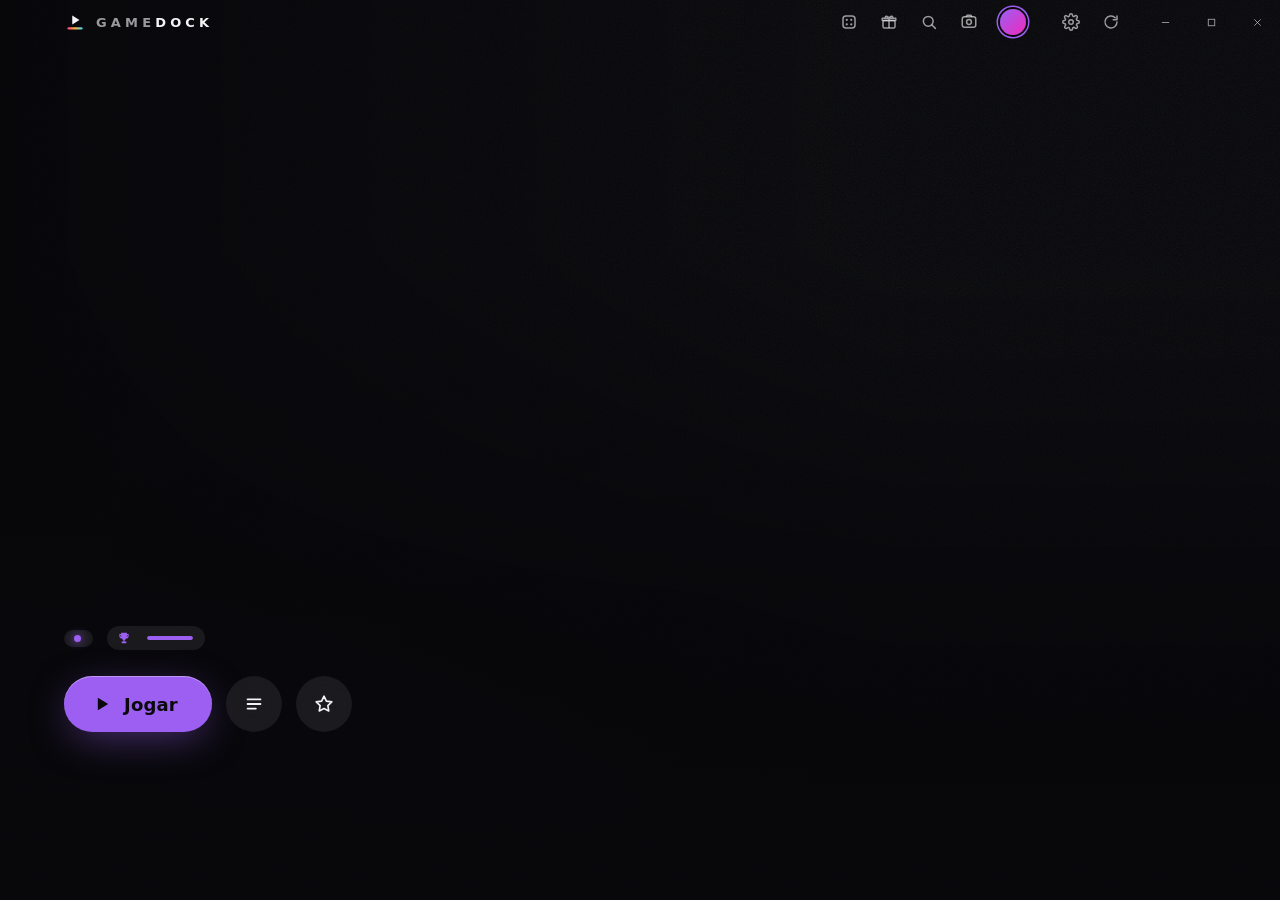
==== gamedock/web/index.html @ 66db7955 "GameDock v0.4.0 Backup de saves (Ludusavi), atualização automática pelo GitHub, registro de erros, P" ====
<!doctype html>
<html lang="pt-BR">
<head>
  <meta charset="utf-8">
  <title>GameDock</title>
  <link rel="stylesheet" href="style.css">
  <link rel="stylesheet" href="features.css">
</head>
<body>
  <!-- fundo: duas camadas de arte para fazer crossfade entre jogos -->
  <div id="bg" aria-hidden="true">
    <img class="hero-layer" id="heroA" alt="">
    <img class="hero-layer" id="heroB" alt="">
    <div class="hero-gen" id="heroGen"></div>
    <div class="shade"></div>
    <div class="grain"></div>
  </div>

  <header class="titlebar">
    <div class="brand pywebview-drag-region">
      <svg class="mark" viewBox="0 0 32 32" aria-hidden="true">
        <defs>
          <linearGradient id="dockGrad" x1="0" x2="1">
            <stop offset="0" stop-color="#ff3d81"/><stop offset=".5" stop-color="#ffb23d"/><stop offset="1" stop-color="#3dd6ff"/>
          </linearGradient>
        </defs>
        <path d="M12 6.5v13l10.5-6.5z" fill="currentColor"/>
        <rect x="5" y="23.5" width="22" height="3.5" rx="1.75" fill="url(#dockGrad)"/>
      </svg>
      <span class="wordmark">GAME<b>DOCK</b></span>
    </div>
    <div class="drag-spacer pywebview-drag-region"></div>
    <span class="pad-battery" id="padBattery" hidden title="Bateria do controle"><i></i><b></b></span>
    <span class="clock" id="clock"></span>
    <button class="tb-btn" id="randomBtn" title="Sortear um jogo (S)">
      <svg viewBox="0 0 24 24"><rect x="4" y="4" width="16" height="16" rx="4" fill="none" stroke="currentColor" stroke-width="2"/><circle cx="9" cy="9" r="1.5" fill="currentColor"/><circle cx="15" cy="15" r="1.5" fill="currentColor"/><circle cx="15" cy="9" r="1.5" fill="currentColor"/><circle cx="9" cy="15" r="1.5" fill="currentColor"/></svg>
    </button>
    <button class="tb-btn" id="freeBtn" title="Jogos grátis da semana">
      <svg viewBox="0 0 24 24"><rect x="4" y="10" width="16" height="10" rx="2" fill="none" stroke="currentColor" stroke-width="2"/><path d="M3 7h18v3H3zM12 7v13M12 7c-1.5-3-5-3.5-5-1.2C7 7 12 7 12 7zm0 0c1.5-3 5-3.5 5-1.2C17 7 12 7 12 7z" fill="none" stroke="currentColor" stroke-width="2" stroke-linejoin="round"/></svg>
      <i class="dot" id="freeDot" hidden></i>
    </button>
    <button class="tb-btn" id="searchBtn" title="Buscar (Ctrl+F)">
      <svg viewBox="0 0 24 24"><circle cx="11" cy="11" r="6.5" fill="none" stroke="currentColor" stroke-width="2"/><path d="M16 16l4.5 4.5" stroke="currentColor" stroke-width="2" stroke-linecap="round"/></svg>
    </button>
    <button class="tb-btn" id="galleryBtn" title="Capturas (G)">
      <svg viewBox="0 0 24 24"><rect x="3" y="5" width="18" height="14" rx="3" fill="none" stroke="currentColor" stroke-width="2"/><circle cx="12" cy="12" r="3.2" fill="none" stroke="currentColor" stroke-width="2"/><path d="M8 5l1.5-2h5L16 5" fill="none" stroke="currentColor" stroke-width="2" stroke-linejoin="round"/></svg>
    </button>
    <button class="profile-btn" id="profileBtn" title="Perfil (P)">
      <span class="avatar small" id="tbAvatar"></span>
      <span class="tb-level" id="tbLevel"></span>
    </button>
    <button class="tb-btn" id="settingsBtn" title="Configurações">
      <svg viewBox="0 0 24 24"><circle cx="12" cy="12" r="3" fill="none" stroke="currentColor" stroke-width="2"/><path d="M19.4 15a1.7 1.7 0 0 0 .3 1.8l.1.1a2 2 0 1 1-2.8 2.8l-.1-.1a1.7 1.7 0 0 0-1.8-.3 1.7 1.7 0 0 0-1 1.5V21a2 2 0 1 1-4 0v-.1a1.7 1.7 0 0 0-1.1-1.5 1.7 1.7 0 0 0-1.8.3l-.1.1a2 2 0 1 1-2.8-2.8l.1-.1a1.7 1.7 0 0 0 .3-1.8 1.7 1.7 0 0 0-1.5-1H3a2 2 0 1 1 0-4h.1a1.7 1.7 0 0 0 1.5-1.1 1.7 1.7 0 0 0-.3-1.8l-.1-.1a2 2 0 1 1 2.8-2.8l.1.1a1.7 1.7 0 0 0 1.8.3H9a1.7 1.7 0 0 0 1-1.5V3a2 2 0 1 1 4 0v.1a1.7 1.7 0 0 0 1 1.5 1.7 1.7 0 0 0 1.8-.3l.1-.1a2 2 0 1 1 2.8 2.8l-.1.1a1.7 1.7 0 0 0-.3 1.8V9a1.7 1.7 0 0 0 1.5 1H21a2 2 0 1 1 0 4h-.1a1.7 1.7 0 0 0-1.5 1z" fill="none" stroke="currentColor" stroke-width="2"/></svg>
    </button>
    <button class="tb-btn" id="scanBtn" title="Procurar jogos (R)">
      <svg viewBox="0 0 24 24"><path d="M20 12a8 8 0 1 1-2.34-5.66M20 4v5h-5" fill="none" stroke="currentColor" stroke-width="2" stroke-linecap="round" stroke-linejoin="round"/></svg>
    </button>
    <div class="win-controls">
      <button id="winMin" title="Minimizar"><svg viewBox="0 0 12 12"><path d="M2 6h8" stroke="currentColor"/></svg></button>
      <button id="winMax" title="Maximizar"><svg viewBox="0 0 12 12"><rect x="2.5" y="2.5" width="7" height="7" fill="none" stroke="currentColor"/></svg></button>
      <button id="winClose" class="close" title="Fechar"><svg viewBox="0 0 12 12"><path d="M2.5 2.5l7 7M9.5 2.5l-7 7" stroke="currentColor"/></svg></button>
    </div>
  </header>

  <main class="stage">
    <section class="hero-info" id="heroInfo">
      <div class="title-wrap">
        <img id="gameLogo" class="game-logo" alt="">
        <h1 id="gameTitle" class="game-title"></h1>
      </div>
      <div class="meta">
        <span class="chip live" id="gameLive">Jogando agora</span>
        <span class="chip" id="gameSource"></span>
        <button class="chip trophy-chip" id="gameTrophies" title="Troféus (T)">
          <svg viewBox="0 0 24 24"><path d="M7 3h10v2h3v3a5 5 0 0 1-4.6 5A5 5 0 0 1 13 15.9V18h3v3H8v-3h3v-2.1A5 5 0 0 1 8.6 13 5 5 0 0 1 4 8V5h3zm-1 4v1a3 3 0 0 0 1.4 2.5A8 8 0 0 1 7 8V7zm11 0v1c0 .9-.1 1.7-.4 2.5A3 3 0 0 0 18 8V7z"/></svg>
          <span id="gameTrophiesText"></span>
          <i class="mini-bar"><b id="gameTrophiesBar"></b></i>
        </button>
        <span class="stats" id="gameStats"></span>
      </div>
      <div class="actions">
        <button class="play-btn" id="playBtn">
          <svg viewBox="0 0 24 24"><path d="M7 4.5v15l12.5-7.5z" fill="currentColor"/></svg>
          <span>Jogar</span>
        </button>
        <button class="round-btn" id="infoBtn" title="Detalhes do jogo (↓)">
          <svg viewBox="0 0 24 24"><path d="M5 7h14M5 12h14M5 17h9" stroke="currentColor" stroke-width="2" stroke-linecap="round"/></svg>
        </button>
        <button class="round-btn" id="favBtn" title="Favoritar (F)">
          <svg viewBox="0 0 24 24"><path d="M12 3.5l2.6 5.4 5.9.8-4.3 4.1 1 5.8L12 16.9l-5.2 2.7 1-5.8-4.3-4.1 5.9-.8z" stroke="currentColor" stroke-width="1.8" stroke-linejoin="round"/></svg>
        </button>
      </div>
    </section>
  </main>

  <section class="shelf-wrap">
    <div class="tabs-row">
      <nav class="tabs" id="tabs"></nav>
      <label class="search" id="search">
        <svg viewBox="0 0 24 24"><circle cx="11" cy="11" r="6.5" fill="none" stroke="currentColor" stroke-width="2"/><path d="M16 16l4.5 4.5" stroke="currentColor" stroke-width="2" stroke-linecap="round"/></svg>
        <input id="searchInput" placeholder="Buscar jogo..." spellcheck="false" autocomplete="off">
        <kbd>Esc</kbd>
      </label>
    </div>
    <div class="shelf" id="shelf"></div>
    <p class="shelf-empty" id="shelfEmpty">Nenhum jogo aqui.</p>
  </section>

  <footer class="hints" id="hints"></footer>

  <div class="empty" id="empty">
    <h2>Nenhum jogo por aqui ainda</h2>
    <p>O GameDock procura jogos da Steam, Epic, GOG, Ubisoft, Riot e outros.</p>
    <button class="play-btn" id="emptyScan"><span>Procurar jogos</span></button>
  </div>

  <div class="launch-overlay" id="launchOverlay">
    <div class="launch-cover" id="launchCover"></div>
    <div class="launch-text">
      <small>Iniciando</small>
      <strong id="launchName"></strong>
      <div class="launch-bar"><i></i></div>
    </div>
  </div>

  <div class="settings" id="settings">
    <form class="settings-panel" id="settingsForm">
      <header>
        <h2>Configurações</h2>
        <button type="button" class="tb-btn" id="settingsClose" title="Fechar (Esc)">
          <svg viewBox="0 0 12 12"><path d="M2.5 2.5l7 7M9.5 2.5l-7 7" stroke="currentColor" stroke-width="1.4"/></svg>
        </button>
      </header>
      <section>
        <h3>Capas em alta resolução</h3>
        <p>O <b>SteamGridDB</b> tem capas, fundos e logos feitos pela comunidade para quase todo jogo,
           inclusive os que não são da Steam. Crie uma conta grátis e cole sua chave de API aqui.</p>
        <label for="sgdbKey">Chave de API do SteamGridDB</label>
        <div class="field-row">
          <input id="sgdbKey" type="password" spellcheck="false" autocomplete="off" placeholder="cole a chave aqui">
          <button type="button" class="ghost-btn" id="sgdbShow">Mostrar</button>
        </div>
        <div class="settings-actions">
          <button type="button" class="link-btn" id="sgdbGetKey">Pegar minha chave grátis ↗</button>
          <button type="submit" class="play-btn small" id="sgdbSave"><span>Salvar</span></button>
        </div>
        <p class="settings-status" id="sgdbStatus"></p>
      </section>
      <section class="settings-sound">
        <h3>Troféus</h3>
        <label class="switch-row">
          <span>Aviso na tela do jogo <small>aparece por cima do jogo, sem tirar o foco</small></span>
          <input type="checkbox" id="trophyPopup"><i class="switch"></i>
        </label>
        <label class="switch-row">
          <span>Capturar a tela ao ganhar troféu <small>a imagem fica guardada no troféu</small></span>
          <input type="checkbox" id="trophyShot"><i class="switch"></i>
        </label>
        <div class="settings-actions" style="margin-top:4px">
          <span class="settings-hint">Mostra um troféu de exemplo no canto da tela.</span>
          <button type="button" class="ghost-btn tall" id="trophyTest">Testar aviso</button>
        </div>
      </section>
      <section class="settings-sound">
        <h3>Aplicativo</h3>
        <label class="switch-row">
          <span>Fechar vai para a bandeja <small>o GameDock continua contando tempo e vigiando troféus</small></span>
          <input type="checkbox" id="closeToTray"><i class="switch"></i>
        </label>
        <label class="switch-row">
          <span>Iniciar com o Windows <small>abre direto na bandeja, sem janela</small></span>
          <input type="checkbox" id="autostart"><i class="switch"></i>
        </label>
      </section>
      <section class="settings-sound">
        <h3>Capturas</h3>
        <label class="volume-row">
          <span style="width:auto;flex:1">Tecla para capturar a tela <small style="display:block;font-size:12px;font-weight:500;color:var(--muted);margin-top:2px">funciona dentro do jogo</small></span>
          <select id="captureKey" class="select"></select>
        </label>
        <p class="settings-status" id="captureStatus"></p>
      </section>
      <section class="settings-sound">
        <h3>Emuladores</h3>
        <p>O GameDock baixa e configura o emulador oficial e abre seus jogos direto, como se fossem de PC.
           Use cópias dos seus próprios discos.</p>
        <label class="switch-row">
          <span>Mostrar FPS dentro do jogo <small>contador de quadros e velocidade do próprio emulador</small></span>
          <input type="checkbox" data-pref="emu_perf_overlay"><i class="switch"></i>
        </label>
        <div id="emuList"></div>
      </section>
      <section class="settings-sound">
        <h3>RetroAchievements</h3>
        <p>Troféus de verdade para jogos de PS1, PS2 e NES (grátis, em <b>retroachievements.org</b>). O emulador mostra o
           aviso na hora; o GameDock guarda os troféus no seu perfil. A senha não é guardada, só a sessão.</p>
        <div id="raBox"></div>
      </section>
      <section class="settings-sound">
        <h3>Modo Jogo</h3>
        <label class="switch-row">
          <span>Ligar o Modo Jogo <small>enquanto você joga: energia em desempenho máximo e o resto do PC quieto</small></span>
          <input type="checkbox" data-pref="game_mode"><i class="switch"></i>
        </label>
        <label class="switch-row">
          <span>Pausar notificações do Windows <small>voltam sozinhas quando o jogo fecha</small></span>
          <input type="checkbox" data-pref="game_mode_quiet"><i class="switch"></i>
        </label>
        <label class="switch-row">
          <span>Reabrir os apps fechados <small>depois que o jogo fecha</small></span>
          <input type="checkbox" data-pref="game_mode_reopen"><i class="switch"></i>
        </label>
        <p style="margin:6px 0 8px">Fechar estes apps ao abrir um jogo <small class="pe-count">(pede para fechar, como o X da janela)</small></p>
        <div class="app-chips" id="gmApps"></div>
        <label class="volume-row" style="margin-top:16px !important"><span style="width:auto;flex:1">Lembrete de pausa <small style="display:block;font-size:12px;font-weight:500;color:var(--muted);margin-top:2px">um aviso discreto por cima do jogo</small></span>
          <select class="select" data-pref="break_reminder" data-num><option value="0">Desligado</option><option value="60">A cada 1 h</option><option value="90">A cada 1 h 30</option><option value="120">A cada 2 h</option><option value="180">A cada 3 h</option></select></label>
      </section>
      <section class="settings-sound">
        <h3>Saves</h3>
        <p>Depois de cada sessão, o GameDock guarda uma cópia do save do jogo em Documentos\GameDock\Saves (quando sabe onde ele fica).</p>
        <label class="switch-row">
          <span>Backup automático ao fechar o jogo <small>um backup igual ao anterior não é repetido</small></span>
          <input type="checkbox" data-pref="save_auto"><i class="switch"></i>
        </label>
        <label class="volume-row"><span style="width:auto;flex:1">Guardar os últimos</span>
          <select class="select" data-pref="save_keep" data-num><option value="5">5 backups</option><option value="10">10 backups</option><option value="20">20 backups</option><option value="50">50 backups</option></select></label>
        <div class="settings-actions" style="margin-top:0"><span></span><button type="button" class="link-btn" id="savesOpen">Abrir pasta de saves ↗</button></div>
      </section>
      <section class="settings-sound">
        <h3>Discord</h3>
        <label class="switch-row">
          <span>Mostrar o que estou jogando <small>"Jogando GameDock · Asura's Wrath" no seu perfil do Discord</small></span>
          <input type="checkbox" data-pref="discord_presence"><i class="switch"></i>
        </label>
        <label for="discordId">Application ID <small class="pe-count">(crie um app chamado "GameDock" em discord.com/developers → New Application e copie o "Application ID")</small></label>
        <div class="field-row"><input id="discordId" data-pref="discord_client_id" spellcheck="false" autocomplete="off" placeholder="ex: 123456789012345678"></div>
        <label for="discordHook" style="margin-top:12px">Webhook para mandar capturas e clipes <small class="pe-count">(canal → Editar canal → Integrações → Webhooks → Copiar URL)</small></label>
        <div class="field-row"><input id="discordHook" type="password" data-pref="discord_webhook" spellcheck="false" autocomplete="off" placeholder="https://discord.com/api/webhooks/..."></div>
        <div class="settings-actions"><button type="button" class="link-btn" id="discordDev">Abrir o portal de desenvolvedor ↗</button><span></span></div>
      </section>
      <section class="settings-sound">
        <h3>Tempo para zerar</h3>
        <p>Vem do <b>IGDB</b> (a base de jogos da Twitch), de graça: crie um app em dev.twitch.tv/console (categoria
           "Application Integration", URL "http://localhost") e cole o Client ID e o Client Secret.</p>
        <div class="options-grid">
          <label>Client ID<input id="igdbId" spellcheck="false" autocomplete="off"></label>
          <label>Client Secret<input id="igdbSecret" type="password" spellcheck="false" autocomplete="off"></label>
        </div>
        <div class="settings-actions">
          <button type="button" class="link-btn" id="igdbPage">Criar o app na Twitch ↗</button>
          <button type="button" class="ghost-btn tall" id="igdbSave">Salvar</button>
        </div>
        <p class="settings-status" id="igdbStatus"></p>
      </section>
      <section class="settings-sound">
        <h3>Aparência</h3>
        <label class="volume-row"><span style="width:auto;flex:1">Tema</span>
          <select class="select" data-pref="theme"><option value="dark">Escuro</option><option value="oled">Preto (OLED)</option><option value="midnight">Meia-noite</option><option value="aurora">Aurora</option></select></label>
        <label class="switch-row">
          <span>Fundo animado <small>a arte do jogo se move devagar, como no PS5</small></span>
          <input type="checkbox" data-pref="animated_bg"><i class="switch"></i>
        </label>
        <label class="switch-row">
          <span>Música na página do jogo <small>a música do menu dos jogos de PS3 (vem no disco), baixinho</small></span>
          <input type="checkbox" data-pref="theme_music"><i class="switch"></i>
        </label>
        <label class="switch-row">
          <span>Som do trailer de fundo <small>o trailer da página do jogo toca com som baixo</small></span>
          <input type="checkbox" data-pref="trailer_music"><i class="switch"></i>
        </label>
        <label class="volume-row"><span>Texto</span>
          <input type="range" data-pref="text_scale" data-num min="90" max="130" step="5"><output id="textScaleOut"></output></label>
        <label class="switch-row">
          <span>Cores para daltônicos <small>bronze, prata, ouro e platina bem diferentes, com a letra do nível</small></span>
          <input type="checkbox" data-pref="colorblind"><i class="switch"></i>
        </label>
        <label class="switch-row">
          <span>Reduzir movimento <small>sem animações de fundo e transições longas</small></span>
          <input type="checkbox" data-pref="reduce_motion"><i class="switch"></i>
        </label>
      </section>
      <section class="settings-sound">
        <h3>Modo Console</h3>
        <label class="switch-row">
          <span>O PC liga direto no GameDock <small>inicia com o Windows em tela cheia, como um PS5 (liga também "Iniciar com o Windows")</small></span>
          <input type="checkbox" data-pref="console_mode"><i class="switch"></i>
        </label>
        <label class="switch-row">
          <span>Sempre abrir em tela cheia <small>F11 alterna</small></span>
          <input type="checkbox" data-pref="start_fullscreen"><i class="switch"></i>
        </label>
      </section>
      <section class="settings-sound">
        <h3>Controle</h3>
        <div class="settings-actions" style="margin-top:0"><span id="padInfo" class="settings-hint">Procurando controle…</span><button type="button" class="ghost-btn" id="padRefresh">Atualizar</button></div>
        <label class="switch-row" style="margin-top:14px !important">
          <span>Luz do DualSense na cor do perfil <small id="lightbarHint">DualSense e DualShock 4, por USB ou Bluetooth</small></span>
          <input type="checkbox" data-pref="lightbar_sync"><i class="switch"></i>
        </label>
      </section>
      <section class="settings-sound">
        <h3>Jogos grátis</h3>
        <label class="switch-row">
          <span>Avisar quando tiver jogo grátis na Epic <small>uma vez por jogo</small></span>
          <input type="checkbox" data-pref="free_games_notify"><i class="switch"></i>
        </label>
      </section>
      <section class="settings-sound">
        <h3>Clipes de vídeo</h3>
        <p>Enquanto um jogo está aberto, o GameDock grava continuamente na placa de vídeo e, quando você aperta a tecla,
           salva os últimos segundos (com o som do PC) em Vídeos\GameDock.</p>
        <div class="settings-actions" id="clipInstallRow" style="margin-top:0">
          <span class="settings-hint" id="clipInstallText">Precisa baixar o componente de gravação (ffmpeg, ~110 MB, uma vez).</span>
          <button type="button" class="ghost-btn tall" id="clipInstall">Baixar</button>
        </div>
        <div id="clipOptions">
          <label class="switch-row">
            <span>Gravar clipes <small id="clipEncoder">usa o codificador da placa de vídeo</small></span>
            <input type="checkbox" id="clipEnabled"><i class="switch"></i>
          </label>
          <label class="switch-row">
            <span>Incluir o som do PC</span>
            <input type="checkbox" id="clipAudio"><i class="switch"></i>
          </label>
          <label class="volume-row"><span style="width:auto;flex:1">Duração do clipe</span>
            <select id="clipSeconds" class="select"><option value="15">15 s</option><option value="30">30 s</option><option value="60">1 min</option><option value="120">2 min</option></select></label>
          <label class="volume-row"><span style="width:auto;flex:1">Quadros por segundo</span>
            <select id="clipFps" class="select"><option value="30">30</option><option value="60">60</option></select></label>
          <label class="volume-row"><span style="width:auto;flex:1">Tecla para salvar o clipe</span>
            <select id="clipKey" class="select"></select></label>
          <div class="settings-actions" style="margin-top:4px">
            <span class="settings-status" id="clipStatus" style="margin:0 !important"></span>
            <button type="button" class="link-btn" id="clipFolder">Abrir pasta de clipes ↗</button>
          </div>
        </div>
      </section>
      <section class="settings-sound">
        <h3>Dados</h3>
        <p>Sem conta online, seu progresso (troféus, tempo, capturas) fica só neste PC. Faça backup de vez em quando.</p>
        <div class="settings-actions" style="margin-top:0">
          <button type="button" class="link-btn" id="backupOpen">Abrir pasta de backups ↗</button>
          <button type="button" class="ghost-btn tall" id="backupNow">Fazer backup agora</button>
        </div>
        <p class="settings-status" id="backupStatus"></p>
        <div id="hiddenGames"></div>
      </section>
      <section class="settings-sound">
        <h3>Sons</h3>
        <label class="switch-row">
          <span>Sons da interface <small>navegar, jogar, favoritar</small></span>
          <input type="checkbox" id="soundEnabled"><i class="switch"></i>
        </label>
        <label class="switch-row">
          <span>Som de abertura <small>a assinatura do GameDock ao abrir</small></span>
          <input type="checkbox" id="soundBoot"><i class="switch"></i>
        </label>
        <label class="volume-row">
          <span>Volume</span>
          <input type="range" id="soundVolume" min="0" max="100" step="5">
          <output id="soundVolumeOut"></output>
        </label>
      </section>
      <section class="settings-sound">
        <h3>Sobre o GameDock</h3>
        <div class="about" id="about"></div>
        <label class="switch-row" style="margin-top:14px !important">
          <span>Atualizar sozinho <small>procura versão nova uma vez por dia e avisa</small></span>
          <input type="checkbox" data-pref="update_auto"><i class="switch"></i>
        </label>
        <div class="settings-actions" style="margin-top:4px">
          <button type="button" class="link-btn" id="logsOpen">Abrir registro de erros ↗</button>
          <button type="button" class="ghost-btn tall" id="updateCheck">Procurar atualização</button>
        </div>
        <p class="settings-status" id="updateStatus"></p>
        <button type="button" class="link-btn" id="obAgain">Ver a apresentação de novo</button>
      </section>
    </form>
  </div>

  <div class="trophies" id="trophies">
    <div class="trophies-panel">
      <header>
        <div class="tp-ring" id="tpRing"><svg viewBox="0 0 36 36"><circle cx="18" cy="18" r="15.5"/><circle class="fill" id="tpRingFill" cx="18" cy="18" r="15.5"/></svg><b id="tpPercent"></b></div>
        <div class="tp-title">
          <small>Troféus</small>
          <h2 id="tpGame"></h2>
          <div class="tp-tiers" id="tpTiers"></div>
        </div>
        <button type="button" class="tb-btn" id="trophiesClose" title="Fechar (Esc)">
          <svg viewBox="0 0 12 12"><path d="M2.5 2.5l7 7M9.5 2.5l-7 7" stroke="currentColor" stroke-width="1.4"/></svg>
        </button>
      </header>
      <div class="tp-list" id="tpList"></div>
    </div>
  </div>

  <!-- página do jogo -->
  <section class="page game-page" id="gamePage">
    <div class="gp-hero" id="gpHero">
      <img class="gp-hero-img" id="gpHeroImg" alt="">
      <video class="gp-hero-video" id="gpVideo" muted playsinline loop></video>
      <div class="gp-hero-shade"></div>
      <div class="page-inner gp-hero-inner">
        <div class="gp-cover" id="gpCover"></div>
        <div class="gp-title">
          <img class="gp-logo" id="gpLogo" alt="">
          <h2 id="gpName"></h2>
          <div class="gp-tags" id="gpTags"></div>
          <div class="gp-actions">
            <button class="play-btn" id="gpPlay"><svg viewBox="0 0 24 24"><path d="M7 4.5v15l12.5-7.5z" fill="currentColor"/></svg><span>Jogar</span></button>
            <button class="round-btn" id="gpFav" title="Favoritar"><svg viewBox="0 0 24 24"><path d="M12 3.5l2.6 5.4 5.9.8-4.3 4.1 1 5.8L12 16.9l-5.2 2.7 1-5.8-4.3-4.1 5.9-.8z" stroke="currentColor" stroke-width="1.8" stroke-linejoin="round"/></svg></button>
            <button class="round-btn" id="gpSound" title="Som do trailer" hidden><svg viewBox="0 0 24 24"><path d="M4 9h4l5-4v14l-5-4H4z" fill="currentColor"/><path id="gpSoundWave" d="M16 9a4 4 0 0 1 0 6M18.5 6.5a7.5 7.5 0 0 1 0 11" fill="none" stroke="currentColor" stroke-width="2" stroke-linecap="round"/></svg></button>
          </div>
          <div class="status-row" id="gpStatus"></div>
        </div>
        <div class="gp-scores" id="gpScores"></div>
        <button class="tb-btn page-close" data-close title="Voltar (Esc)"><svg viewBox="0 0 12 12"><path d="M2.5 2.5l7 7M9.5 2.5l-7 7" stroke="currentColor" stroke-width="1.4"/></svg></button>
      </div>
    </div>

    <div class="page-inner gp-body">
      <section class="gp-media" id="gpMedia"></section>

      <div class="gp-two">
        <section class="block">
          <h3>Sobre o jogo</h3>
          <p class="gp-short" id="gpShort"></p>
          <div class="gp-about" id="gpAbout"></div>
          <button class="link-btn" id="gpMore">Ler mais</button>
        </section>
        <section class="block">
          <h3>Informações</h3>
          <dl class="facts" id="gpFacts"></dl>
          <div class="my-rating">
            <span>Sua nota</span>
            <div class="stars" id="gpStars"></div>
          </div>
        </section>
      </div>

      <section class="block" id="gpNewsBlock" hidden>
        <h3>Novidades</h3>
        <div class="news" id="gpNews"></div>
      </section>

      <section class="block">
        <h3>Seu progresso</h3>
        <div class="stat-tiles flat" id="gpTiles"></div>
        <h4 class="chart-title">Horas por dia <span>· últimos 30 dias</span></h4>
        <div class="chart" id="gpChart"></div>
      </section>

      <div class="gp-two">
        <section class="block">
          <h3>Tempo para zerar</h3>
          <div class="beat" id="gpBeat"></div>
        </section>
        <section class="block">
          <h3>Anotações <small class="saved-note" id="gpNotesSaved"></small></h3>
          <textarea class="notes" id="gpNotes" rows="4" maxlength="5000" placeholder="ex: parei no chefe do capítulo 3, falta pegar a espada"></textarea>
        </section>
      </div>

      <section class="block" id="gpSavesBlock">
        <h3>Saves <button class="link-btn" id="gpSavesFolder">pasta de backups ↗</button></h3>
        <div id="gpSaves"><p class="shots-empty">Procurando o save…</p></div>
      </section>

      <section class="block" id="gpEnhBlock" hidden>
        <h3>Melhorias <small class="saved-note" id="gpEnhEmu"></small></h3>
        <div class="enh" id="gpEnh"></div>
      </section>

      <div class="gp-two">
        <section class="block" id="gpTrophyBlock">
          <h3>Troféus <button class="link-btn" id="gpTrophies">ver todos</button></h3>
          <div class="gp-trophies" id="gpTrophySummary"></div>
        </section>
        <section class="block">
          <h3>Suas capturas <button class="link-btn" id="gpAllShots">ver todas</button></h3>
          <div class="shots small" id="gpShots"></div>
        </section>
      </div>

      <section class="block">
        <h3>Gerenciar</h3>
        <div class="options">
          <div class="options-grid">
            <label>Nome na biblioteca<input id="gpNameInput" spellcheck="false"></label>
            <label id="gpArgsRow">Argumentos de inicialização<input id="gpArgs" spellcheck="false" placeholder="ex: -windowed -dx11"></label>
          </div>
          <label class="switch-row" style="margin:4px 0 0 !important">
            <span>Não é um jogo <small>ex: Wallpaper Engine — para de contar tempo, sessões e XP do perfil</small></span>
            <input type="checkbox" id="gpNotGame"><i class="switch"></i>
          </label>
          <div class="disk-row" id="gpDisk"></div>
          <div class="option-buttons">
            <button class="ghost-btn tall" id="gpSave">Salvar</button>
            <button class="ghost-btn tall" id="gpMove" hidden>Mover para outro disco…</button>
            <button class="ghost-btn tall" id="gpFolder">Abrir pasta do jogo</button>
            <button class="ghost-btn tall" id="gpCoverBtn">Trocar capa</button>
            <button class="ghost-btn tall" id="gpResetCover">Capa automática</button>
            <button class="ghost-btn tall" id="gpStore">Ver na loja ↗</button>
            <button class="ghost-btn tall danger" id="gpHide">Ocultar da biblioteca</button>
          </div>
        </div>
      </section>
    </div>
  </section>

  <!-- perfil -->
  <section class="page profile-page" id="profilePage">
    <div class="pf-banner" id="pfBanner">
      <img id="pfBannerImg" alt="">
      <div class="pf-banner-shade"></div>
      <button class="tb-btn page-close" data-close title="Voltar (Esc)"><svg viewBox="0 0 12 12"><path d="M2.5 2.5l7 7M9.5 2.5l-7 7" stroke="currentColor" stroke-width="1.4"/></svg></button>
    </div>
    <div class="page-inner pf-body">
      <header class="pf-head">
        <div class="avatar huge" id="pfAvatar"></div>
        <div class="pf-id">
          <h2 class="pf-name" id="pfName"></h2>
          <p class="pf-bio" id="pfBio"></p>
          <div class="pf-level"><span class="lvl-badge" id="pfLevel"></span><div class="xp-bar"><b id="pfXpBar"></b></div><span id="pfXp"></span></div>
        </div>
        <button class="ghost-btn tall" id="pfRecap">Retrospectiva</button>
        <button class="ghost-btn tall" id="pfEdit">Editar perfil</button>
      </header>
      <div class="pf-showcase" id="pfShowcase"></div>
      <div class="stat-tiles" id="pfTiles"></div>
      <div class="pf-grid">
        <section class="block"><h3>Mais jogados</h3><div class="bars" id="pfTop"></div></section>
        <section class="block"><h3>Recordes</h3><div class="records" id="pfRecords"></div></section>
      </div>
      <div class="pf-grid">
        <section class="block"><h3>Metas da semana <small class="saved-note" id="pfGoalsEnd"></small></h3><div class="goals" id="pfGoals"></div></section>
        <section class="block"><h3>Sequência</h3><div class="streak" id="pfStreak"></div></section>
      </div>
      <section class="block"><h3>Calendário de jogo <small class="saved-note" id="pfCalTotal"></small></h3><div class="calendar" id="pfCalendar"></div>
        <h4 class="chart-title">Quando você joga <span>· dia da semana × hora</span></h4><div class="hourmap" id="pfHours"></div></section>
      <section class="block"><h3>Troféus do GameDock <small class="saved-note" id="pfMetaCount"></small></h3><div class="meta-grid" id="pfMeta"></div></section>
      <section class="block"><h3>Troféus recentes</h3><div class="recent-trophies" id="pfRecent"></div></section>
    </div>
  </section>

  <!-- jogos grátis da semana (Epic) -->
  <section class="page" id="freePage">
    <div class="page-inner">
      <header class="gl-head">
        <div><small>Epic Games Store</small><h2>Grátis da semana</h2></div>
        <button class="tb-btn page-close" data-close title="Voltar (Esc)"><svg viewBox="0 0 12 12"><path d="M2.5 2.5l7 7M9.5 2.5l-7 7" stroke="currentColor" stroke-width="1.4"/></svg></button>
      </header>
      <div class="free-grid" id="freeNow"></div>
      <h3 class="free-sub" id="freeNextTitle">Em breve</h3>
      <div class="free-grid next" id="freeNext"></div>
    </div>
  </section>

  <!-- sorteio -->
  <div class="random-overlay" id="randomOverlay">
    <small>O GameDock escolheu</small>
    <div class="random-reel" id="randomReel"></div>
    <strong id="randomName"></strong>
    <div class="random-actions">
      <button class="play-btn small" id="randomPlay"><span>Jogar</span></button>
      <button class="ghost-btn tall" id="randomAgain">Sortear de novo</button>
      <button class="ghost-btn tall" id="randomClose">Fechar</button>
    </div>
  </div>

  <!-- primeira abertura -->
  <div class="onboarding" id="onboarding">
    <div class="ob-card">
      <div class="ob-steps" id="obDots"></div>
      <div class="ob-body" id="obBody"></div>
      <div class="ob-actions">
        <button class="link-btn" id="obSkip">Pular</button>
        <button class="play-btn small" id="obNext"><span>Continuar</span></button>
      </div>
    </div>
  </div>

  <!-- teclado na tela (controle) -->
  <div class="osk" id="osk">
    <div class="osk-card">
      <input id="oskInput" spellcheck="false" autocomplete="off">
      <div class="osk-keys" id="oskKeys"></div>
    </div>
  </div>

  <canvas class="confetti" id="confetti"></canvas>
  <div class="aurora" id="aurora" aria-hidden="true"></div>

  <!-- retrospectiva -->
  <section class="page" id="recapPage">
    <div class="page-inner">
      <header class="gl-head">
        <div><small>Retrospectiva</small><h2 id="rcLabel"></h2></div>
        <nav class="tabs" id="rcPeriods">
          <button class="tab" data-period="week">Semana</button><button class="tab" data-period="month">Mês</button>
        </nav>
        <div class="rc-nav">
          <button class="tb-btn" id="rcPrev" title="Anterior (←)">‹</button>
          <button class="tb-btn" id="rcNext" title="Próximo (→)">›</button>
        </div>
        <button class="tb-btn page-close" data-close title="Voltar (Esc)"><svg viewBox="0 0 12 12"><path d="M2.5 2.5l7 7M9.5 2.5l-7 7" stroke="currentColor" stroke-width="1.4"/></svg></button>
      </header>
      <div class="rc-hero" id="rcHero">
        <img id="rcHeroImg" alt="">
        <div class="rc-hero-text">
          <small>Tempo jogado</small>
          <b id="rcTotal"></b>
          <span id="rcCompare"></span>
        </div>
        <div class="rc-top" id="rcTop"></div>
      </div>
      <div class="stat-tiles" id="rcTiles"></div>
      <section class="block"><h3>Por dia</h3><div class="chart" id="rcChart"></div></section>
      <div class="gp-two">
        <section class="block"><h3>Troféus do período</h3><div class="recent-trophies" id="rcTrophies"></div></section>
        <section class="block"><h3>Capturas</h3><div class="shots small" id="rcShots"></div></section>
      </div>
      <div class="rc-actions">
        <button class="play-btn small" id="rcSave"><span>Salvar como imagem</span></button>
        <button class="link-btn" id="rcOpenFolder">Abrir pasta de imagens ↗</button>
      </div>
    </div>
  </section>

  <!-- editor do perfil -->
  <div class="settings" id="profileEdit">
    <div class="settings-panel pe-panel">
      <header>
        <h2>Editar perfil</h2>
        <button type="button" class="tb-btn" id="peClose" title="Fechar (Esc)"><svg viewBox="0 0 12 12"><path d="M2.5 2.5l7 7M9.5 2.5l-7 7" stroke="currentColor" stroke-width="1.4"/></svg></button>
      </header>
      <section>
        <h3>Foto de perfil</h3>
        <div class="pe-row">
          <div class="avatar big" id="peAvatar"></div>
          <div class="pe-buttons">
            <button type="button" class="ghost-btn tall" id="peAvatarUpload">Enviar foto…</button>
            <button type="button" class="ghost-btn tall" id="peAvatarGame">Capa de um jogo</button>
            <button type="button" class="ghost-btn tall" id="peAvatarInitial">Usar inicial</button>
          </div>
        </div>
        <div class="pe-grid" id="peAvatarGrid" hidden></div>
      </section>
      <section class="settings-sound">
        <h3>Banner</h3>
        <div class="pe-banner" id="peBanner"><img id="peBannerImg" alt=""></div>
        <div class="pe-buttons" style="margin-top:12px">
          <button type="button" class="ghost-btn tall" id="peBannerUpload">Enviar imagem…</button>
          <button type="button" class="ghost-btn tall" id="peBannerGame">Arte de um jogo</button>
          <button type="button" class="ghost-btn tall" id="peBannerDefault">Padrão</button>
        </div>
        <div class="pe-grid wide" id="peBannerGrid" hidden></div>
        <label class="volume-row" style="margin-top:14px !important">
          <span style="width:auto">Posição do recorte</span>
          <input type="range" id="peBannerPos" min="0" max="100" step="1">
        </label>
      </section>
      <section class="settings-sound">
        <h3>Sobre você</h3>
        <div class="options">
          <label>Nome<input id="peName" maxlength="32" spellcheck="false"></label>
          <label>Bio <small class="pe-count" id="peBioCount"></small><textarea id="peBio" maxlength="120" rows="2" placeholder="ex: caçador de platinas, fã de survival"></textarea></label>
        </div>
      </section>
      <section class="settings-sound">
        <h3>Cor do perfil</h3>
        <div class="swatches" id="peColors"></div>
      </section>
      <section class="settings-sound">
        <h3>Vitrine</h3>
        <div class="options">
          <label>Jogo favorito<select class="select" id="peShowGame"></select></label>
        </div>
        <p style="margin:14px 0 8px">Troféus em destaque <small class="pe-count" id="peTrophyCount"></small></p>
        <div class="pe-trophies" id="peTrophies"></div>
      </section>
    </div>
  </div>

  <!-- galeria de capturas -->
  <section class="page" id="galleryPage">
    <div class="page-inner">
      <header class="gl-head">
        <div><small>Galeria</small><h2>Capturas</h2></div>
        <span class="settings-hint" id="glHint"></span>
        <button class="tb-btn page-close" data-close title="Voltar (Esc)"><svg viewBox="0 0 12 12"><path d="M2.5 2.5l7 7M9.5 2.5l-7 7" stroke="currentColor" stroke-width="1.4"/></svg></button>
      </header>
      <nav class="tabs" id="glFilters"></nav>
      <div class="shots big" id="glGrid"></div>
    </div>
  </section>

  <div class="lightbox" id="lightbox">
    <button class="lb-nav prev" id="lbPrev" title="Anterior (←)">‹</button>
    <figure><div class="lb-stage" id="lbStage"><img id="lightboxImg" alt=""><video id="lightboxVideo" controls hidden></video><div class="crop-box" id="cropBox" hidden><i data-h="nw"></i><i data-h="ne"></i><i data-h="sw"></i><i data-h="se"></i></div></div><figcaption id="lightboxCaption"></figcaption></figure>
    <button class="lb-nav next" id="lbNext" title="Próxima (→)">›</button>
    <div class="lb-trim" id="lbTrim" hidden>
      <div class="trim-track" id="trimTrack"><i class="trim-sel" id="trimSel"></i><b class="trim-h" id="trimStart"></b><b class="trim-h" id="trimEnd"></b></div>
      <span id="trimLabel"></span>
    </div>
    <div class="lb-tools" id="lbTools">
      <button class="ghost-btn tall" data-tool="copy">Copiar</button>
      <button class="ghost-btn tall" data-tool="crop">Recortar</button>
      <button class="ghost-btn tall" data-tool="trim">Cortar clipe</button>
      <button class="ghost-btn tall" data-tool="vertical">Vertical 9:16</button>
      <button class="ghost-btn tall" data-tool="discord">Mandar no Discord</button>
      <button class="play-btn small" data-tool="apply" hidden><span>Salvar</span></button>
      <button class="ghost-btn tall" data-tool="cancel" hidden>Cancelar</button>
      <button class="ghost-btn tall lb-delete" id="lbDelete">Apagar</button>
    </div>
  </div>

  <div class="toast" id="toast"></div>

  <!-- bordas invisíveis para redimensionar a janela (sem a moldura do Windows) -->
  <div class="resize-edges" aria-hidden="true">
    <i data-edge="top"></i><i data-edge="bottom"></i><i data-edge="left"></i><i data-edge="right"></i>
    <i data-edge="top-left"></i><i data-edge="top-right"></i><i data-edge="bottom-left"></i><i data-edge="bottom-right"></i>
  </div>

  <script src="vendor/hls.min.js"></script>
  <script src="sound.js"></script>
  <script src="app.js"></script>
  <script src="pages.js"></script>
  <script src="recap.js"></script>
  <script src="emulators.js"></script>
  <script src="features.js"></script>
  <script src="padnav.js"></script>
</body>
</html>
---- gamedock/web/style.css ----
/* ============================================================
   GameDock — identidade visual
   Base quase preta + UMA cor de destaque que vem da capa do jogo
   selecionado (--ah/--as/--al). Tudo que "brilha" usa essa cor.
   ============================================================ */

@property --ah { syntax: '<number>';     inherits: true; initial-value: 265; }
@property --as { syntax: '<percentage>'; inherits: true; initial-value: 85%; }
@property --al { syntax: '<percentage>'; inherits: true; initial-value: 66%; }

:root {
  --accent: hsl(var(--ah) var(--as) var(--al));
  --accent-glow: hsl(var(--ah) var(--as) var(--al) / .5);
  --accent-deep: hsl(var(--ah) calc(var(--as) * .8) 22%);
  --base: #07070a;
  --text: #f4f4f6;
  --muted: rgb(244 244 246 / .62);
  --glass: rgb(255 255 255 / .08);
  --glass-strong: rgb(255 255 255 / .14);
  --edge: 64px;                                   /* margem esquerda do conteúdo */
  --tile-w: clamp(118px, 10.2vw, 168px);
  --tile-h: calc(var(--tile-w) * 1.5);            /* capas 2:3 */
  --ease: cubic-bezier(.2, .8, .2, 1);
  --font: "Segoe UI Variable Display", "Segoe UI Variable Text", "Segoe UI", system-ui, sans-serif;
  transition: --ah .9s ease, --as .9s ease, --al .9s ease;
}

* { box-sizing: border-box; margin: 0; }
[hidden] { display: none !important; }  /* senão um display: grid/flex de classe ganha do atributo hidden */
html, body { height: 100%; overflow: hidden; }
body {
  background: var(--base);
  color: var(--text);
  font-family: var(--font);
  display: grid;
  grid-template-rows: 44px 1fr auto 48px;
  user-select: none;
  -webkit-font-smoothing: antialiased;
}
button { font: inherit; color: inherit; background: none; border: 0; cursor: pointer; }
svg { display: block; }

/* ---------------------------------------------------------------- fundo */

#bg { position: fixed; inset: 0; z-index: -1; overflow: hidden; }
.hero-layer {
  position: absolute; inset: 0; width: 100%; height: 100%;
  object-fit: cover; object-position: center top;
  opacity: 0; transition: opacity 1s ease;
  animation: drift 40s ease-in-out infinite alternate;
}
.hero-layer.show { opacity: 1; }
@keyframes drift { from { transform: scale(1.04); } to { transform: scale(1.12) translateX(-1.5%); } }

.hero-gen {           /* fundo para jogos sem arte: manchas na cor do jogo */
  position: absolute; inset: 0; opacity: 0; transition: opacity 1s ease;
  background:
    radial-gradient(60% 70% at 78% 30%, hsl(var(--ah) 70% 45% / .55), transparent 70%),
    radial-gradient(50% 60% at 30% 10%, hsl(calc(var(--ah) + 40) 70% 40% / .35), transparent 70%);
}
.hero-gen.show { opacity: 1; }

.shade {
  position: absolute; inset: 0;
  background:
    linear-gradient(to top, var(--base) 6%, rgb(7 7 10 / .82) 34%, rgb(7 7 10 / 0) 72%),
    linear-gradient(to right, rgb(7 7 10 / .92) 0%, rgb(7 7 10 / .4) 42%, transparent 70%),
    radial-gradient(90% 60% at 0% 100%, hsl(var(--ah) var(--as) 45% / .28), transparent 65%);
}
.grain {
  position: absolute; inset: 0; opacity: .07; mix-blend-mode: overlay; pointer-events: none;
  background-image: url("data:image/svg+xml;utf8,<svg xmlns='http://www.w3.org/2000/svg' width='160' height='160'><filter id='n'><feTurbulence type='fractalNoise' baseFrequency='.9' numOctaves='2' stitchTiles='stitch'/></filter><rect width='100%' height='100%' filter='url(%23n)'/></svg>");
}

/* ---------------------------------------------------------------- barra de título */

.titlebar { display: flex; align-items: center; gap: 6px; padding-left: calc(var(--edge) - 8px); }
.brand { display: flex; align-items: center; gap: 10px; padding: 0 8px; height: 100%; }
.brand * { pointer-events: none; }  /* clique cai no próprio .brand (região de arrastar) */
.mark { width: 22px; height: 22px; color: var(--text); }
.wordmark { font-size: 13px; letter-spacing: .32em; font-weight: 600; color: var(--muted); }
.wordmark b { color: var(--text); font-weight: 800; }
.drag-spacer { flex: 1; height: 100%; }
.clock { font-size: 14px; font-weight: 600; color: var(--muted); font-variant-numeric: tabular-nums; margin-right: 10px; }

.tb-btn { width: 34px; height: 34px; border-radius: 50%; display: grid; place-items: center; color: var(--muted); transition: background .2s, color .2s; }
.tb-btn svg { width: 18px; height: 18px; }
.tb-btn:hover { background: var(--glass); color: var(--text); }
.tb-btn.spin svg { animation: spin .9s linear infinite; }
@keyframes spin { to { transform: rotate(360deg); } }

.win-controls { display: flex; height: 100%; margin-left: 8px; }
.win-controls button { width: 46px; height: 100%; display: grid; place-items: center; color: var(--muted); transition: background .15s; }
.win-controls svg { width: 11px; height: 11px; }
.win-controls button:hover { background: var(--glass); color: var(--text); }
.win-controls .close:hover { background: #e81123; color: #fff; }

/* ---------------------------------------------------------------- jogo em destaque */

.stage { display: flex; align-items: flex-end; padding: 0 var(--edge) 28px; min-height: 0; }
.hero-info { max-width: 620px; }
.hero-info.enter > * { animation: rise .55s var(--ease) both; }
.hero-info.enter > :nth-child(2) { animation-delay: .06s; }
.hero-info.enter > :nth-child(3) { animation-delay: .12s; }
@keyframes rise { from { opacity: 0; transform: translateY(14px); } }

.title-wrap { min-height: 120px; display: flex; align-items: flex-end; margin-bottom: 18px; }
.game-logo { max-height: 150px; max-width: min(520px, 46vw); object-fit: contain; object-position: left bottom;
             min-width: min(340px, 30vw);  /* logos pequenos (ex: SVG de 152px) crescem até um tamanho legível */
             filter: drop-shadow(0 6px 24px rgb(0 0 0 / .55)); display: none; }
.game-logo.show { display: block; }
.game-title { font-size: clamp(40px, 5.4vw, 76px); line-height: .95; font-weight: 800; letter-spacing: -.02em;
              text-wrap: balance; text-shadow: 0 4px 30px rgb(0 0 0 / .5); }
.game-title.hidden { display: none; }

.meta { display: flex; align-items: center; gap: 14px; margin-bottom: 26px; font-size: 15px; color: var(--muted); }
.chip { display: inline-flex; align-items: center; gap: 8px; padding: 5px 12px 5px 10px; border-radius: 99px;
        background: var(--glass); backdrop-filter: blur(12px); color: var(--text); font-size: 13px; font-weight: 600; letter-spacing: .02em; }
.chip::before { content: ""; width: 7px; height: 7px; border-radius: 50%; background: var(--accent); box-shadow: 0 0 10px var(--accent); }

.actions { display: flex; align-items: center; gap: 14px; }
.play-btn {
  display: inline-flex; align-items: center; gap: 12px; height: 56px; padding: 0 34px 0 28px; border-radius: 99px;
  background: var(--accent); color: #0a0a0d; font-size: 18px; font-weight: 750; letter-spacing: .01em;
  box-shadow: 0 10px 40px -8px var(--accent-glow), inset 0 1px 0 rgb(255 255 255 / .35);
  transition: transform .2s var(--ease), box-shadow .2s;
}
.play-btn svg { width: 20px; height: 20px; }
.play-btn:hover { transform: translateY(-2px) scale(1.03); box-shadow: 0 16px 50px -8px var(--accent-glow), inset 0 1px 0 rgb(255 255 255 / .35); }
.play-btn:active { transform: scale(.97); }

.round-btn { width: 56px; height: 56px; border-radius: 50%; display: grid; place-items: center;
             background: var(--glass); backdrop-filter: blur(12px); transition: background .2s, transform .2s var(--ease); }
.round-btn svg { width: 22px; height: 22px; fill: none; }
.round-btn:hover { background: var(--glass-strong); transform: scale(1.06); }
.round-btn.on svg { fill: var(--accent); stroke: var(--accent); }

/* ---------------------------------------------------------------- prateleira de capas */

.shelf-wrap { min-width: 0; }
.shelf {
  display: flex; gap: 18px; overflow-x: auto; scroll-behavior: smooth; scrollbar-width: none;
  padding: 22px var(--edge) 40px;
}
.shelf::-webkit-scrollbar { display: none; }

.tile {
  position: relative; flex: 0 0 var(--tile-w); height: var(--tile-h); border-radius: 12px;
  transition: transform .35s var(--ease), box-shadow .35s var(--ease), filter .35s;
  filter: brightness(.62) saturate(.8);
  animation: tile-in .6s var(--ease) both; animation-delay: calc(var(--i) * 35ms);
}
@keyframes tile-in { from { opacity: 0; transform: translateY(30px); } }
.tile:hover { filter: brightness(.85) saturate(.95); }
.tile.selected {
  filter: none; transform: translateY(-10px) scale(1.07); z-index: 2;
  box-shadow: 0 0 0 3px var(--base), 0 0 0 6px var(--accent), 0 24px 60px -12px var(--accent-glow);
}
.tile-art { position: absolute; inset: 0; border-radius: inherit; overflow: hidden; background: #15151b; }
.tile-art img.cover { width: 100%; height: 100%; object-fit: cover; }
.tile-name {
  position: absolute; left: 2px; top: calc(100% + 14px); width: max-content; max-width: 260px;
  font-size: 14px; font-weight: 650; opacity: 0; transform: translateY(-4px); transition: .25s var(--ease); white-space: nowrap;
}
.tile.selected .tile-name { opacity: 1; transform: none; }
.tile-fav { position: absolute; top: 8px; right: 8px; width: 22px; height: 22px; border-radius: 50%; display: none;
            place-items: center; background: rgb(0 0 0 / .55); backdrop-filter: blur(6px); }
.tile-fav svg { width: 12px; height: 12px; fill: var(--accent); }
.tile.fav .tile-fav { display: grid; }

/* capa composta: arte horizontal recortada + logo oficial na base */
.composed-cover { position: absolute; inset: 0; }
.composed-cover img.cover { width: 100%; height: 100%; object-fit: cover; }
.composed-cover::after { content: ""; position: absolute; inset: 0;
  background: linear-gradient(to top, rgb(0 0 0 / .78) 0%, rgb(0 0 0 / .25) 38%, transparent 60%); }
.cover-logo { position: absolute; z-index: 1; left: 10%; right: 10%; bottom: 9%; width: 80%; max-height: 26%;
              object-fit: contain; object-position: center bottom; filter: drop-shadow(0 3px 10px rgb(0 0 0 / .6)); }

/* capa gerada para jogos sem arte */
.gen-cover {
  position: absolute; inset: 0; padding: 14px; display: flex; flex-direction: column; justify-content: space-between;
  container-type: inline-size;
  background:
    radial-gradient(120% 80% at 100% 0%, hsl(var(--h) 75% 55% / .55), transparent 60%),
    linear-gradient(165deg, hsl(var(--h) 55% 28%), hsl(calc(var(--h) + 35) 60% 10%));
}
.gen-cover small { font-size: 10px; letter-spacing: .25em; text-transform: uppercase; color: rgb(255 255 255 / .6); font-weight: 700; }
/* letra maiúscula em negrito ≈ 0,7em de largura → a maior palavra cabe em ~85% da capa */
.gen-cover strong { font-size: min(15cqi, calc(118cqi / var(--longest, 6))); line-height: 1; font-weight: 850;
                    text-transform: uppercase; letter-spacing: -.01em; }
.gen-cover img.icon { width: 44%; align-self: center; filter: drop-shadow(0 8px 18px rgb(0 0 0 / .5)); image-rendering: auto; }

/* ---------------------------------------------------------------- dicas de controle */

.hints { display: flex; align-items: center; justify-content: flex-end; gap: 22px; padding: 0 var(--edge); font-size: 13px; color: var(--muted); }
.hints span { display: inline-flex; align-items: center; gap: 7px; }
kbd {
  min-width: 24px; height: 22px; padding: 0 6px; border-radius: 6px; display: inline-grid; place-items: center;
  font: 600 11px var(--font); color: var(--text); background: var(--glass-strong);
  box-shadow: inset 0 -2px 0 rgb(0 0 0 / .35);
}
kbd.pad { border-radius: 50%; width: 22px; min-width: 0; padding: 0; }
kbd.a { background: #2a9d4b; } kbd.y { background: #c79a1c; } kbd.b { background: #c23b3b; } kbd.x { background: #2f6fd1; }

/* ---------------------------------------------------------------- estados e overlays */

.empty { position: fixed; inset: 44px 0 0; display: none; flex-direction: column; align-items: center; justify-content: center; gap: 14px; text-align: center; }
.empty.show { display: flex; }
.empty h2 { font-size: 34px; font-weight: 800; }
.empty p { color: var(--muted); margin-bottom: 14px; }

.launch-overlay {
  position: fixed; inset: 0; z-index: 10; display: flex; align-items: center; justify-content: center; gap: 40px;
  background: rgb(7 7 10 / .72); backdrop-filter: blur(24px) saturate(1.2);
  opacity: 0; pointer-events: none; transition: opacity .35s ease;
}
.launch-overlay.show { opacity: 1; pointer-events: auto; }
.launch-cover { position: relative; width: 200px; height: 300px; border-radius: 14px; overflow: hidden;
                box-shadow: 0 0 0 4px var(--accent), 0 30px 90px -10px var(--accent-glow);
                transform: scale(.9); transition: transform .6s var(--ease); }
.launch-overlay.show .launch-cover { transform: none; }
.launch-cover img { width: 100%; height: 100%; object-fit: cover; }
.launch-text small { display: block; font-size: 13px; letter-spacing: .3em; text-transform: uppercase; color: var(--muted); margin-bottom: 8px; }
.launch-text strong { display: block; font-size: 44px; font-weight: 850; letter-spacing: -.02em; max-width: 520px; line-height: 1; }
.launch-bar { margin-top: 26px; width: 260px; height: 3px; border-radius: 3px; background: var(--glass-strong); overflow: hidden; }
.launch-bar i { display: block; height: 100%; width: 40%; background: var(--accent); box-shadow: 0 0 12px var(--accent); border-radius: inherit; }
.launch-overlay.show .launch-bar i { animation: load 1.1s ease-in-out infinite; }
@keyframes load { from { transform: translateX(-100%); } to { transform: translateX(260%); } }

/* painel de configurações */
.settings {
  position: fixed; inset: 0; z-index: 15; display: grid; place-items: center;
  background: rgb(7 7 10 / .6); backdrop-filter: blur(18px);
  opacity: 0; pointer-events: none; transition: opacity .25s ease;
}
.settings.show { opacity: 1; pointer-events: auto; }
.settings-panel {
  width: min(560px, calc(100vw - 32px)); padding: 26px 28px 22px; border-radius: 20px;
  background: rgb(20 20 26 / .92);
  box-shadow: 0 30px 90px rgb(0 0 0 / .6), inset 0 0 0 1px rgb(255 255 255 / .07), 0 0 0 1px hsl(var(--ah) var(--as) var(--al) / .18);
  transform: translateY(14px) scale(.98); transition: transform .35s var(--ease);
}
.settings.show .settings-panel { transform: none; }
.settings-panel header { display: flex; align-items: center; justify-content: space-between; margin-bottom: 18px; }
.settings-panel h2 { font-size: 22px; font-weight: 800; letter-spacing: -.01em; }
.settings-panel h3 { font-size: 12px; letter-spacing: .22em; text-transform: uppercase; color: var(--accent); margin-bottom: 8px; }
.settings-panel p { font-size: 14px; line-height: 1.55; color: var(--muted); margin-bottom: 16px; }
.settings-panel p b { color: var(--text); }
.settings-panel label { display: block; font-size: 13px; font-weight: 600; margin-bottom: 8px; }
.field-row { display: flex; gap: 8px; }
.field-row input {
  flex: 1; min-width: 0; height: 44px; padding: 0 14px; border-radius: 12px; border: 0; outline: none;
  font: 500 14px ui-monospace, "Cascadia Code", Consolas, monospace; color: var(--text);
  background: rgb(255 255 255 / .06); box-shadow: inset 0 0 0 1px rgb(255 255 255 / .1); user-select: text;
  transition: box-shadow .2s;
}
.field-row input:focus { box-shadow: inset 0 0 0 2px var(--accent); }
.field-row input::-ms-reveal { display: none; }  /* o botão "Mostrar" já faz isso */
.ghost-btn { padding: 0 14px; border-radius: 12px; font-size: 13px; font-weight: 600; background: var(--glass); }
.ghost-btn:hover { background: var(--glass-strong); }
.settings-actions { display: flex; align-items: center; justify-content: space-between; margin-top: 18px; }
.link-btn { font-size: 13px; font-weight: 600; color: var(--accent); padding: 0; }
.link-btn:hover { text-decoration: underline; }
.play-btn.small { height: 42px; padding: 0 26px; font-size: 15px; }
.play-btn[disabled] { opacity: .6; pointer-events: none; }
.settings-status { min-height: 1.4em; margin: 12px 0 0 !important; font-size: 13px !important; }
.settings-status.ok { color: #6ee7a0 !important; }
.settings-status.error { color: #ff8a8a !important; }

.settings-sound { margin-top: 22px; padding-top: 20px; box-shadow: inset 0 1px 0 rgb(255 255 255 / .07); }
.switch-row, .volume-row { display: flex !important; align-items: center; gap: 14px; margin: 0 0 14px !important; cursor: pointer; }
.switch-row span, .volume-row span { flex: 1; font-size: 14px; font-weight: 600; }
.switch-row small { display: block; font-size: 12px; font-weight: 500; color: var(--muted); margin-top: 2px; }
.switch-row input { display: none; }
.switch { position: relative; width: 42px; height: 24px; border-radius: 99px; background: var(--glass-strong); transition: background .2s; flex: none; }
.switch::after { content: ""; position: absolute; top: 3px; left: 3px; width: 18px; height: 18px; border-radius: 50%;
                 background: #fff; transition: transform .25s var(--ease); box-shadow: 0 1px 4px rgb(0 0 0 / .4); }
.switch-row input:checked + .switch { background: var(--accent); }
.switch-row input:checked + .switch::after { transform: translateX(18px); }
.volume-row span { flex: none; width: 70px; }
.volume-row input[type=range] { flex: 1; accent-color: var(--accent); cursor: pointer; }
.volume-row output { width: 40px; text-align: right; font-size: 13px; color: var(--muted); font-variant-numeric: tabular-nums; }

.settings-panel { max-height: calc(100vh - 80px); overflow-y: auto; scrollbar-width: thin; }
.settings-hint { font-size: 13px; color: var(--muted); }
.ghost-btn.tall { height: 38px; }

/* ---------------------------------------------------------------- tempo de jogo e troféus (destaque) */

.chip.live { display: none; color: #0a0a0d; background: var(--accent); }
.chip.live::before { background: #0a0a0d; box-shadow: none; animation: blink 1.4s ease-in-out infinite; }
.chip.live.show { display: inline-flex; }
@keyframes blink { 50% { opacity: .25; } }
.trophy-chip { cursor: pointer; transition: background .2s; }
.trophy-chip::before { display: none; }
.trophy-chip:hover { background: var(--glass-strong); }
.trophy-chip svg { width: 14px; height: 14px; fill: var(--accent); }
.trophy-chip.hidden { display: none; }
.mini-bar { display: block; width: 46px; height: 4px; border-radius: 4px; background: rgb(255 255 255 / .14); overflow: hidden; }
.mini-bar b { display: block; height: 100%; background: var(--accent); border-radius: inherit; transition: width .6s var(--ease); }
.trophy-chip.platinum svg { fill: #a9dcff; filter: drop-shadow(0 0 6px #a9dcff); }

/* ---------------------------------------------------------------- painel de troféus */

.trophies { position: fixed; inset: 0; z-index: 14; display: grid; place-items: center;
            background: rgb(7 7 10 / .62); backdrop-filter: blur(20px);
            opacity: 0; pointer-events: none; transition: opacity .25s ease; }
.trophies.show { opacity: 1; pointer-events: auto; }
.trophies-panel {
  width: min(860px, calc(100vw - 48px)); height: min(640px, calc(100vh - 90px)); display: flex; flex-direction: column;
  border-radius: 22px; background: rgb(18 18 24 / .94); overflow: hidden;
  box-shadow: 0 30px 90px rgb(0 0 0 / .6), inset 0 0 0 1px rgb(255 255 255 / .07), 0 0 0 1px hsl(var(--ah) var(--as) var(--al) / .2);
  transform: translateY(16px) scale(.98); transition: transform .35s var(--ease);
}
.trophies.show .trophies-panel { transform: none; }
.trophies-panel header { display: flex; align-items: center; gap: 20px; padding: 24px 26px 20px;
  background: radial-gradient(80% 140% at 0% 0%, hsl(var(--ah) var(--as) 45% / .25), transparent 60%);
  box-shadow: inset 0 -1px 0 rgb(255 255 255 / .06); }
.tp-ring { position: relative; width: 74px; height: 74px; flex: none; }
.tp-ring svg { width: 100%; height: 100%; transform: rotate(-90deg); }
.tp-ring circle { fill: none; stroke: rgb(255 255 255 / .1); stroke-width: 3.2; }
.tp-ring circle.fill { stroke: var(--accent); stroke-linecap: round; stroke-dasharray: 97.4; stroke-dashoffset: 97.4;
                       transition: stroke-dashoffset 1s var(--ease); filter: drop-shadow(0 0 4px var(--accent-glow)); }
.tp-ring b { position: absolute; inset: 0; display: grid; place-items: center; font-size: 17px; font-weight: 800; }
.tp-title { flex: 1; min-width: 0; }
.tp-title small { font-size: 11px; letter-spacing: .24em; text-transform: uppercase; color: var(--accent); font-weight: 700; }
.tp-title h2 { font-size: 26px; font-weight: 850; letter-spacing: -.02em; margin: 2px 0 8px; white-space: nowrap; overflow: hidden; text-overflow: ellipsis; }
.tp-tiers { display: flex; gap: 14px; font-size: 13px; color: var(--muted); }
.tp-tiers span { display: inline-flex; align-items: center; gap: 6px; }
.tier-dot { width: 10px; height: 10px; border-radius: 50%; background: var(--tier); box-shadow: 0 0 8px var(--tier); }

.tp-list { flex: 1; overflow-y: auto; padding: 14px 18px 22px; display: grid; gap: 8px; align-content: start; scrollbar-width: thin; }
.tp-item { display: flex; align-items: center; gap: 14px; padding: 10px 12px; border-radius: 14px; background: rgb(255 255 255 / .03);
           transition: background .2s; animation: rise .4s var(--ease) both; animation-delay: calc(var(--i) * 18ms); }
.tp-item:hover { background: rgb(255 255 255 / .06); }
.tp-icon { width: 52px; height: 52px; flex: none; border-radius: 10px; overflow: hidden; background: #22222b;
           box-shadow: 0 0 0 2px var(--tier); display: grid; place-items: center; }
.tp-icon img { width: 100%; height: 100%; object-fit: cover; }
.tp-item.locked .tp-icon { box-shadow: 0 0 0 1px rgb(255 255 255 / .12); }
.tp-item.locked .tp-icon img { filter: grayscale(1) brightness(.6); }
.tp-icon .secret { font-size: 22px; font-weight: 800; color: var(--muted); }
.tp-info { flex: 1; min-width: 0; }
.tp-info strong { display: block; font-size: 15px; font-weight: 700; white-space: nowrap; overflow: hidden; text-overflow: ellipsis; }
.tp-info p { font-size: 13px; color: var(--muted); margin-top: 2px; white-space: nowrap; overflow: hidden; text-overflow: ellipsis; }
.tp-item.locked .tp-info strong { color: rgb(244 244 246 / .7); }
.tp-side { text-align: right; flex: none; font-size: 12px; color: var(--muted); display: flex; align-items: center; gap: 12px; }
.tp-side .rarity { display: inline-flex; align-items: center; gap: 6px; }
.tp-side time { display: block; margin-top: 3px; }
.tp-shot { width: 96px; height: 54px; border-radius: 8px; overflow: hidden; cursor: zoom-in; flex: none;
           box-shadow: inset 0 0 0 1px rgb(255 255 255 / .1); transition: transform .2s var(--ease); }
.tp-shot:hover { transform: scale(1.06); }
.tp-shot img { width: 100%; height: 100%; object-fit: cover; }
.tp-empty { margin: auto; text-align: center; color: var(--muted); padding: 60px 20px; font-size: 15px; line-height: 1.6; }
.tp-loading { margin: auto; color: var(--muted); padding: 60px; }

.lightbox { position: fixed; inset: 0; z-index: 30; display: flex; flex-direction: column; align-items: center; justify-content: center; gap: 14px;
            background: rgb(0 0 0 / .86); backdrop-filter: blur(10px); opacity: 0; pointer-events: none; transition: opacity .25s; cursor: zoom-out; }
.lightbox.show { opacity: 1; pointer-events: auto; }
.lightbox img, .lightbox video { max-width: 92vw; max-height: 82vh; border-radius: 12px; box-shadow: 0 30px 80px rgb(0 0 0 / .7); }
.lightbox p { font-size: 14px; color: var(--muted); }

/* ---------------------------------------------------------------- barra de título: perfil */

.profile-btn { display: flex; align-items: center; gap: 8px; height: 34px; padding: 0 10px 0 4px; border-radius: 99px; margin: 0 4px;
               transition: background .2s; }
.profile-btn:hover { background: var(--glass); }
.tb-level { font-size: 12px; font-weight: 800; color: var(--text); font-variant-numeric: tabular-nums; }
.avatar { display: grid; place-items: center; border-radius: 50%; overflow: hidden; flex: none; font-weight: 800; color: #0a0a0d;
          background: linear-gradient(135deg, var(--accent), hsl(calc(var(--ah) + 50) var(--as) 55%)); }
.avatar img { width: 100%; height: 100%; object-fit: cover; }
.avatar.small { width: 26px; height: 26px; font-size: 12px; box-shadow: 0 0 0 2px var(--base), 0 0 0 3.5px var(--accent); }
.avatar.big { width: 96px; height: 96px; font-size: 38px; cursor: pointer; box-shadow: 0 0 0 4px var(--base), 0 0 0 7px var(--accent), 0 16px 50px -10px var(--accent-glow);
              transition: transform .25s var(--ease); }
.avatar.big:hover { transform: scale(1.05); }

/* ---------------------------------------------------------------- abas e busca */

.tabs-row { display: flex; align-items: center; gap: 16px; padding: 0 var(--edge); min-height: 34px; }
.tabs { display: flex; gap: 6px; flex-wrap: wrap; }
.tab { height: 30px; padding: 0 14px; border-radius: 99px; font-size: 13px; font-weight: 650; color: var(--muted);
       background: transparent; transition: background .2s, color .2s; display: inline-flex; align-items: center; gap: 7px; }
.tab:hover { background: var(--glass); color: var(--text); }
.tab.on { background: var(--glass-strong); color: var(--text); box-shadow: inset 0 -2px 0 var(--accent); }
.tab small { font-size: 11px; color: var(--muted); font-variant-numeric: tabular-nums; }
.search { display: none; align-items: center; gap: 8px; height: 32px; padding: 0 8px 0 12px; border-radius: 99px; margin-left: auto;
          background: var(--glass-strong); box-shadow: inset 0 0 0 1.5px var(--accent); }
.search.show { display: flex; animation: rise .3s var(--ease); }
.search svg { width: 15px; height: 15px; color: var(--muted); }
.search input { width: 220px; border: 0; outline: none; background: none; color: var(--text); font: 600 14px var(--font); user-select: text; }
.shelf-empty { display: none; padding: 60px var(--edge) 80px; color: var(--muted); font-size: 15px; }
.shelf-empty.show { display: block; }
.shelf { padding-top: 18px; }

/* ---------------------------------------------------------------- páginas (jogo, perfil, galeria) */

.page { position: fixed; inset: 44px 0 0; z-index: 12; overflow-y: auto; scrollbar-width: thin;
        background: linear-gradient(180deg, rgb(7 7 10 / .78), rgb(7 7 10 / .96) 40%); backdrop-filter: blur(26px) saturate(1.15);
        opacity: 0; pointer-events: none; transform: translateY(24px); transition: opacity .3s ease, transform .4s var(--ease); }
.page.show { opacity: 1; pointer-events: auto; transform: none; }
.page-inner { max-width: 1120px; margin: 0 auto; padding: 30px var(--edge) 60px; }
.page-close { margin-left: auto; align-self: flex-start; }
.block { margin-top: 26px; padding: 20px 22px; border-radius: 18px; background: rgb(255 255 255 / .035);
         box-shadow: inset 0 0 0 1px rgb(255 255 255 / .05); }
.block h3 { display: flex; align-items: center; gap: 8px; font-size: 12px; letter-spacing: .22em; text-transform: uppercase;
            color: var(--accent); margin-bottom: 16px; font-weight: 750; }
.block h3 span { color: var(--muted); letter-spacing: .05em; text-transform: none; font-weight: 600; }
.block h3 .link-btn { margin-left: auto; letter-spacing: normal; text-transform: none; font-size: 13px; }

.stat-tiles { display: grid; grid-template-columns: repeat(auto-fit, minmax(150px, 1fr)); gap: 12px; margin-top: 26px; }
.tile-stat { padding: 16px 18px; border-radius: 16px; background: rgb(255 255 255 / .045); box-shadow: inset 0 0 0 1px rgb(255 255 255 / .05); }
.tile-stat b { display: block; font-size: 26px; font-weight: 850; letter-spacing: -.02em; font-variant-numeric: tabular-nums; }
.tile-stat b.text { font-size: 18px; line-height: 1.45; }  /* valores em texto ("semana passada") */
.page, .tp-list, .settings-panel { scrollbar-color: rgb(255 255 255 / .18) transparent; }
.tile-stat span { font-size: 12.5px; color: var(--muted); }
.tile-stat .dots { display: flex; gap: 10px; margin-top: 6px; font-size: 12px; color: var(--muted); }
.tile-stat .dots i { display: inline-block; width: 8px; height: 8px; border-radius: 50%; background: var(--tier); margin-right: 4px; }

/* página do jogo */
.gp-head { display: flex; gap: 26px; align-items: flex-end; }
.gp-cover { position: relative; width: 170px; height: 255px; flex: none; border-radius: 14px; overflow: hidden; background: #15151b;
            box-shadow: 0 0 0 3px var(--base), 0 0 0 5px var(--accent), 0 24px 60px -12px var(--accent-glow); }
.gp-title { flex: 1; min-width: 0; padding-bottom: 6px; }
.gp-title small { font-size: 12px; letter-spacing: .22em; text-transform: uppercase; color: var(--accent); font-weight: 750; }
.gp-title h2 { font-size: clamp(30px, 3.6vw, 48px); font-weight: 850; letter-spacing: -.02em; line-height: 1; margin: 6px 0 20px; }
.gp-actions { display: flex; flex-wrap: wrap; gap: 10px; }
.ghost-btn.danger:hover { background: #e8112333; color: #ff9b9b; }

.chart { position: relative; height: 190px; }
.chart svg { display: block; width: 100%; height: 100%; overflow: visible; }
.chart .grid { stroke: rgb(255 255 255 / .08); stroke-width: 1; }
.chart .axis { fill: var(--muted); font: 500 11px var(--font); }
.chart .bar { fill: var(--accent); }
.chart .hit { fill: transparent; cursor: default; }
.chart .hit:hover + .bar, .chart .bar.hover { fill: hsl(var(--ah) var(--as) calc(var(--al) + 10%)); }
.chart .peak { fill: var(--text); font: 700 11px var(--font); }
.chart-tip { position: absolute; pointer-events: none; padding: 7px 10px; border-radius: 9px; background: rgb(24 24 30 / .95);
             box-shadow: 0 8px 24px rgb(0 0 0 / .5), inset 0 0 0 1px rgb(255 255 255 / .08); font-size: 12.5px; white-space: nowrap;
             transform: translate(-50%, -110%); opacity: 0; transition: opacity .12s; }
.chart-tip b { display: block; font-size: 14px; }
.chart-empty { position: absolute; inset: 0; display: grid; place-items: center; text-align: center; color: var(--muted); font-size: 14px; line-height: 1.6; }

.shots { display: grid; grid-template-columns: repeat(auto-fill, minmax(180px, 1fr)); gap: 12px; }
.shots.big { grid-template-columns: repeat(auto-fill, minmax(260px, 1fr)); margin-top: 22px; }
.shot { position: relative; aspect-ratio: 16 / 9; border-radius: 12px; overflow: hidden; cursor: zoom-in; background: #15151b;
        box-shadow: inset 0 0 0 1px rgb(255 255 255 / .08); transition: transform .25s var(--ease), box-shadow .25s; animation: rise .4s var(--ease) both;
        animation-delay: calc(var(--i) * 25ms); }
.shot:hover { transform: translateY(-3px); box-shadow: 0 0 0 2px var(--accent), 0 14px 40px -10px var(--accent-glow); }
.shot img, .shot video { width: 100%; height: 100%; object-fit: cover; }
.shot .badge.clip { color: #9ee6ff; }
.shot figcaption { position: absolute; inset: auto 0 0; padding: 18px 10px 8px; font-size: 12px; font-weight: 600;
                   background: linear-gradient(to top, rgb(0 0 0 / .8), transparent); display: flex; justify-content: space-between; gap: 8px; }
.shot figcaption span { color: rgb(255 255 255 / .65); font-weight: 500; white-space: nowrap; }
.shot .badge { position: absolute; top: 8px; left: 8px; padding: 3px 8px; border-radius: 99px; font-size: 11px; font-weight: 700;
               background: rgb(0 0 0 / .6); backdrop-filter: blur(6px); color: #f5c542; }
.shots-empty { color: var(--muted); font-size: 14px; }

.options { display: grid; gap: 14px; }
.options label { display: grid; gap: 7px; font-size: 13px; font-weight: 600; }
.options input, .select { height: 42px; padding: 0 14px; border-radius: 12px; border: 0; outline: none; color: var(--text);
  font: 500 14px var(--font); background: rgb(255 255 255 / .06); box-shadow: inset 0 0 0 1px rgb(255 255 255 / .1); user-select: text; }
.options input:focus, .select:focus { box-shadow: inset 0 0 0 2px var(--accent); }
.select { height: 38px; cursor: pointer; }
.select option { background: #17171e; }
.option-buttons { display: flex; flex-wrap: wrap; gap: 10px; }

/* página do jogo, versão "loja": topo com arte/trailer, mídia, sobre, notas */
.game-page { background: var(--base); }
.gp-hero { position: relative; height: min(60vh, 560px); min-height: 380px; overflow: hidden; }
.gp-hero-img, .gp-hero-video { position: absolute; inset: 0; width: 100%; height: 100%; object-fit: cover; object-position: center 25%; }
.gp-hero-img { animation: drift 40s ease-in-out infinite alternate; }
.gp-hero-video { opacity: 0; transition: opacity 1.4s ease; }
.gp-hero-video.playing { opacity: 1; }
.gp-hero-shade { position: absolute; inset: 0;
  background: linear-gradient(to top, var(--base) 2%, rgb(7 7 10 / .75) 30%, rgb(7 7 10 / .1) 65%),
              linear-gradient(to right, rgb(7 7 10 / .85), transparent 55%); }
.gp-hero-inner { position: relative; height: 100%; display: flex; align-items: flex-end; gap: 28px; padding-top: 0; padding-bottom: 34px; }
.gp-hero-inner .page-close { position: absolute; top: 20px; right: var(--edge); }
.game-page .gp-cover { width: 150px; height: 225px; }
.gp-cover img.cover { width: 100%; height: 100%; object-fit: cover; }
.gp-logo { display: none; max-height: 110px; max-width: min(440px, 40vw); object-fit: contain; object-position: left bottom;
           filter: drop-shadow(0 6px 24px rgb(0 0 0 / .6)); margin-bottom: 14px; }
.gp-logo.show { display: block; }
.game-page .gp-title h2 { margin: 0 0 14px; text-shadow: 0 4px 30px rgb(0 0 0 / .5); }
.game-page .gp-title h2.hidden { display: none; }
.gp-tags { display: flex; flex-wrap: wrap; gap: 6px; margin-bottom: 18px; }
.gp-tags span { padding: 4px 11px; border-radius: 99px; font-size: 12px; font-weight: 650; background: rgb(255 255 255 / .1);
                backdrop-filter: blur(10px); }
.gp-tags span.age { background: #e8112333; color: #ffb3b3; }
.game-page .gp-actions { align-items: center; }
.round-btn.on svg { fill: var(--accent); stroke: var(--accent); }
.round-btn svg { fill: none; }
#gpSound svg path:first-child { fill: currentColor; }
#gpSound.muted #gpSoundWave { opacity: .25; }

.gp-scores { margin-left: auto; display: flex; gap: 10px; align-self: flex-end; }
.score { min-width: 118px; padding: 12px 16px; border-radius: 16px; background: rgb(12 12 16 / .55); backdrop-filter: blur(14px);
         box-shadow: inset 0 0 0 1px rgb(255 255 255 / .08); }
.score small { display: block; font-size: 11px; letter-spacing: .14em; text-transform: uppercase; color: var(--muted); font-weight: 700; margin-bottom: 6px; }
.score b { display: flex; align-items: center; gap: 8px; font-size: 22px; font-weight: 850; letter-spacing: -.01em; }
.score span { display: block; font-size: 12px; color: var(--muted); margin-top: 3px; }
.meta-badge { display: grid; place-items: center; width: 38px; height: 38px; border-radius: 8px; font-size: 18px; font-weight: 900; color: #fff; }
.meta-badge.good { background: #2a9d4b; } .meta-badge.mixed { background: #c79a1c; color: #1a1300; } .meta-badge.bad { background: #c23b3b; }

.gp-body { padding-top: 8px; }
.gp-media { display: flex; gap: 12px; overflow-x: auto; scroll-snap-type: x mandatory; padding: 4px 2px 12px;
            scrollbar-width: thin; scrollbar-color: rgb(255 255 255 / .18) transparent; }
.gp-media:empty { display: none; }
.media-item { position: relative; flex: 0 0 300px; aspect-ratio: 16 / 9; border-radius: 12px; overflow: hidden; scroll-snap-align: start;
              background: #15151b; cursor: zoom-in; box-shadow: inset 0 0 0 1px rgb(255 255 255 / .08); transition: transform .25s var(--ease), box-shadow .25s; }
.media-item:hover { transform: translateY(-3px); box-shadow: 0 0 0 2px var(--accent), 0 14px 40px -10px var(--accent-glow); }
.media-item img { width: 100%; height: 100%; object-fit: cover; }
.media-item.trailer { cursor: pointer; }
.media-item.trailer::after { content: ""; position: absolute; inset: 0; background: rgb(0 0 0 / .25); }
.media-item.trailer i { position: absolute; z-index: 1; inset: 0; margin: auto; width: 54px; height: 54px; border-radius: 50%;
                        background: rgb(255 255 255 / .92); display: grid; place-items: center; }
.media-item.trailer i svg { width: 20px; height: 20px; color: #0a0a0d; margin-left: 3px; }
.media-item.trailer em { position: absolute; z-index: 1; left: 10px; bottom: 8px; font-style: normal; font-size: 12px; font-weight: 700; }
.media-item.trailer.active { box-shadow: 0 0 0 2px var(--accent); }

.gp-two { display: grid; grid-template-columns: 1.55fr 1fr; gap: 0 18px; }
@media (max-width: 1000px) { .gp-two { grid-template-columns: 1fr; } .gp-scores { display: none; } }
.gp-short { font-size: 16px; line-height: 1.65; color: var(--text); }
.gp-about { white-space: pre-line; font-size: 14px; line-height: 1.7; color: var(--muted); max-height: 0; overflow: hidden;
            transition: max-height .6s var(--ease), margin .3s; }
.gp-about.open { max-height: 2400px; margin-top: 14px; }
#gpMore { margin-top: 12px; font-size: 13px; }
.facts { display: grid; grid-template-columns: auto 1fr; gap: 10px 18px; font-size: 13.5px; margin: 0; }
.facts dt { color: var(--muted); }
.facts dd { margin: 0; font-weight: 600; }
.my-rating { display: flex; align-items: center; justify-content: space-between; margin-top: 20px; padding-top: 16px;
             box-shadow: inset 0 1px 0 rgb(255 255 255 / .07); font-size: 13.5px; color: var(--muted); }
.stars { display: flex; gap: 4px; }
.stars button { width: 30px; height: 30px; display: grid; place-items: center; border-radius: 8px; transition: transform .15s var(--ease); }
.stars button:hover { transform: scale(1.15); }
.stars svg { width: 22px; height: 22px; fill: none; stroke: rgb(255 255 255 / .35); stroke-width: 1.6; }
.stars button.on svg { fill: var(--accent); stroke: var(--accent); filter: drop-shadow(0 0 6px var(--accent-glow)); }
.stars:hover button svg { fill: none; stroke: rgb(255 255 255 / .35); filter: none; }
.stars button.hot svg { fill: var(--accent) !important; stroke: var(--accent) !important; }

.news { display: grid; grid-template-columns: repeat(auto-fill, minmax(300px, 1fr)); gap: 12px; }
.news-item { display: flex; flex-direction: column; gap: 6px; padding: 14px 16px; border-radius: 14px; text-align: left; cursor: pointer;
             background: rgb(255 255 255 / .035); box-shadow: inset 0 0 0 1px rgb(255 255 255 / .05); transition: background .2s, transform .2s var(--ease); }
.news-item:hover { background: rgb(255 255 255 / .07); transform: translateY(-2px); }
.news-item small { font-size: 11px; color: var(--accent); font-weight: 700; letter-spacing: .06em; text-transform: uppercase; }
.news-item strong { font-size: 15px; font-weight: 750; line-height: 1.3; }
.news-item p { font-size: 13px; line-height: 1.55; color: var(--muted); display: -webkit-box; -webkit-line-clamp: 3;
               -webkit-box-orient: vertical; overflow: hidden; }
.stat-tiles.flat { margin-top: 0; }
.chart-title { font-size: 13px; font-weight: 650; margin: 24px 0 10px; }
.chart-title span { color: var(--muted); font-weight: 500; }
.gp-trophies { display: flex; align-items: center; gap: 18px; }
.gp-trophies .tp-ring { width: 84px; height: 84px; }
.gp-trophies .recent-icons { display: flex; flex-wrap: wrap; gap: 8px; }
.gp-trophies .recent-icons img { width: 46px; height: 46px; border-radius: 10px; box-shadow: 0 0 0 2px var(--tier); }
.gp-trophies p { color: var(--muted); font-size: 13px; margin-top: 6px; }
.shots.small { grid-template-columns: repeat(auto-fill, minmax(140px, 1fr)); }
.options-grid { display: grid; grid-template-columns: 1fr 1fr; gap: 14px; }

/* perfil */
.pf-head { display: flex; align-items: center; gap: 26px; }
.pf-id { flex: 1; min-width: 0; }
.pf-name { width: 100%; max-width: 520px; border: 0; outline: none; background: none; color: var(--text); font: 850 40px var(--font);
           letter-spacing: -.02em; padding: 2px 6px; margin-left: -6px; border-radius: 10px; user-select: text; }
.pf-name:hover, .pf-name:focus { background: rgb(255 255 255 / .05); }
.pf-level { display: flex; align-items: center; gap: 14px; margin-top: 8px; font-size: 13px; color: var(--muted); font-variant-numeric: tabular-nums; }
.lvl-badge { padding: 5px 12px; border-radius: 99px; font-size: 13px; font-weight: 850; color: #0a0a0d; background: var(--accent);
             box-shadow: 0 6px 20px -6px var(--accent-glow); }
.xp-bar { width: min(320px, 30vw); height: 8px; border-radius: 8px; background: rgb(255 255 255 / .1); overflow: hidden; }
.xp-bar b { display: block; height: 100%; border-radius: inherit; background: var(--accent); box-shadow: 0 0 12px var(--accent);
            transition: width 1.2s var(--ease); }
.avatar-picker { display: none; grid-template-columns: repeat(auto-fill, minmax(70px, 1fr)); gap: 10px; margin-top: 22px; padding: 16px;
                 border-radius: 16px; background: rgb(255 255 255 / .04); }
.avatar-picker.show { display: grid; animation: rise .35s var(--ease); }
.avatar-picker button { aspect-ratio: 1; border-radius: 50%; overflow: hidden; box-shadow: inset 0 0 0 1px rgb(255 255 255 / .1); transition: transform .2s; }
.avatar-picker button:hover { transform: scale(1.08); box-shadow: 0 0 0 2px var(--accent); }
.avatar-picker img { width: 100%; height: 100%; object-fit: cover; }
.avatar-picker .none { display: grid; place-items: center; font-size: 12px; color: var(--muted); background: rgb(255 255 255 / .05); }
.pf-grid { display: grid; grid-template-columns: 1.4fr 1fr; gap: 0 18px; }
.bars { display: grid; gap: 12px; }
.bar-row { display: grid; grid-template-columns: 150px 1fr 70px; align-items: center; gap: 12px; font-size: 13.5px; }
.bar-row strong { font-weight: 650; white-space: nowrap; overflow: hidden; text-overflow: ellipsis; }
.bar-row .track { height: 12px; }
.bar-row .track i { display: block; height: 100%; min-width: 4px; border-radius: 0 4px 4px 0; background: var(--accent);
                    transform-origin: left; animation: grow .8s var(--ease) both; }
@keyframes grow { from { transform: scaleX(0); } }
.bar-row span { color: var(--muted); text-align: right; font-variant-numeric: tabular-nums; }
.records { display: grid; gap: 14px; font-size: 13.5px; }
.records div { display: grid; gap: 2px; }
.records span { color: var(--muted); font-size: 12px; }
.records b { font-size: 15px; }
.recent-trophies { display: grid; grid-template-columns: repeat(auto-fill, minmax(230px, 1fr)); gap: 10px; }
.rt { display: flex; align-items: center; gap: 12px; padding: 10px; border-radius: 12px; background: rgb(255 255 255 / .035); }
.rt img { width: 44px; height: 44px; border-radius: 9px; box-shadow: 0 0 0 2px var(--tier); flex: none; }
.rt div { min-width: 0; }
.rt strong { display: block; font-size: 13.5px; white-space: nowrap; overflow: hidden; text-overflow: ellipsis; }
.rt span { font-size: 12px; color: var(--muted); white-space: nowrap; overflow: hidden; text-overflow: ellipsis; display: block; }

/* perfil com banner, vitrine e moldura por nível */
.profile-page { background: var(--base); }
/* a cor do perfil troca --ah/--as/--al nestes elementos; --accent precisa ser recalculado aqui,
   porque o valor herdado de :root já vem resolvido com a cor do jogo selecionado */
#profilePage, #profileEdit {
  --accent: hsl(var(--ah) var(--as) var(--al));
  --accent-glow: hsl(var(--ah) var(--as) var(--al) / .5);
}
.pf-banner { position: relative; height: 300px; overflow: hidden;
             background: radial-gradient(80% 120% at 20% 0%, hsl(var(--ah) var(--as) 45% / .55), transparent 70%),
                         linear-gradient(135deg, hsl(var(--ah) 40% 18%), hsl(calc(var(--ah) + 40) 50% 8%)); }
.pf-banner img { width: 100%; height: 100%; object-fit: cover; object-position: center var(--pos, 35%); display: block; }
.pf-banner img:not([src]), .pf-banner img[src=""] { display: none; }
.pf-banner-shade { position: absolute; inset: 0; background: linear-gradient(to top, var(--base) 0%, rgb(7 7 10 / .35) 55%, rgb(7 7 10 / .1)); }
.pf-banner .page-close { position: absolute; top: 20px; right: var(--edge); background: rgb(0 0 0 / .35); }
.pf-body { position: relative; margin-top: -96px; padding-top: 0; }
.profile-page .pf-head { align-items: flex-end; }
.avatar.huge { width: 140px; height: 140px; font-size: 56px; }
.avatar.frame-bronze { --frame: #d08a4c; } .avatar.frame-silver { --frame: #c9d2de; }
.avatar.frame-gold { --frame: #f5c542; } .avatar.frame-platinum { --frame: #a9dcff; }
.avatar.huge, .avatar.big { box-shadow: 0 0 0 5px var(--base), 0 0 0 9px var(--frame, var(--accent)), 0 0 40px -4px var(--frame, var(--accent-glow)); }
.avatar.small { box-shadow: 0 0 0 2px var(--base), 0 0 0 3.5px var(--frame, var(--accent)); }
.avatar.frame-platinum.huge { animation: plat 4s ease-in-out infinite; }
@keyframes plat { 50% { box-shadow: 0 0 0 5px var(--base), 0 0 0 9px #e6f6ff, 0 0 60px 0 #a9dcff; } }
.profile-page .pf-name { font: 850 42px var(--font); letter-spacing: -.02em; padding: 0; margin: 0; }
.pf-bio { color: var(--muted); font-size: 15px; margin-top: 4px; max-width: 640px; }
.pf-bio:empty { display: none; }
.profile-page .pf-head .ghost-btn { align-self: flex-end; margin-bottom: 6px; }

.pf-showcase { display: grid; grid-template-columns: auto 1fr; gap: 18px; margin-top: 26px; }
.pf-showcase:empty { display: none; }
.showcase-game { display: flex; gap: 16px; align-items: center; padding: 16px; border-radius: 18px; min-width: 330px;
                 background: rgb(255 255 255 / .04); box-shadow: inset 0 0 0 1px rgb(255 255 255 / .06); cursor: pointer; }
.showcase-game:hover { background: rgb(255 255 255 / .07); }
.showcase-game img { width: 74px; height: 111px; border-radius: 10px; object-fit: cover; box-shadow: 0 0 0 2px var(--accent); }
.showcase-game small, .showcase-trophies small { display: block; font-size: 11px; letter-spacing: .2em; text-transform: uppercase;
                                                color: var(--accent); font-weight: 750; margin-bottom: 6px; }
.showcase-game strong { display: block; font-size: 19px; font-weight: 800; }
.showcase-game span { display: block; color: var(--muted); font-size: 13px; margin-top: 4px; }
.showcase-trophies { padding: 16px 18px; border-radius: 18px; background: rgb(255 255 255 / .04); box-shadow: inset 0 0 0 1px rgb(255 255 255 / .06); }
.showcase-trophies .row { display: grid; grid-template-columns: repeat(3, 1fr); gap: 12px; }
.featured { display: flex; align-items: center; gap: 12px; min-width: 0; }
.featured img { width: 56px; height: 56px; border-radius: 12px; flex: none; box-shadow: 0 0 0 2px var(--tier), 0 0 22px -4px var(--tier); }
.featured div { min-width: 0; }
.featured strong { display: block; font-size: 14px; white-space: nowrap; overflow: hidden; text-overflow: ellipsis; }
.featured span { display: block; font-size: 12px; color: var(--muted); white-space: nowrap; overflow: hidden; text-overflow: ellipsis; }
.showcase-empty { color: var(--muted); font-size: 13px; }

/* editor do perfil */
.pe-panel { width: min(680px, calc(100vw - 32px)); }
.pe-row { display: flex; align-items: center; gap: 22px; }
.pe-buttons { display: flex; flex-wrap: wrap; gap: 8px; }
.pe-grid { display: grid; grid-template-columns: repeat(auto-fill, minmax(64px, 1fr)); gap: 10px; margin-top: 14px; max-height: 220px;
           overflow-y: auto; padding: 4px; }
.pe-grid.wide { grid-template-columns: repeat(auto-fill, minmax(150px, 1fr)); }
.pe-grid button { border-radius: 50%; overflow: hidden; aspect-ratio: 1; box-shadow: inset 0 0 0 1px rgb(255 255 255 / .1); transition: transform .15s; }
.pe-grid.wide button { border-radius: 10px; aspect-ratio: 16 / 7; }
.pe-grid button:hover { transform: scale(1.06); box-shadow: 0 0 0 2px var(--accent); }
.pe-grid img { width: 100%; height: 100%; object-fit: cover; }
.pe-banner { height: 120px; border-radius: 14px; overflow: hidden; background: linear-gradient(135deg, hsl(var(--ah) 40% 22%), hsl(calc(var(--ah) + 40) 50% 10%)); }
.pe-banner img { width: 100%; height: 100%; object-fit: cover; display: block; object-position: center var(--pos, 35%); }
.pe-banner img[src=""] { display: none; }
.options textarea { padding: 10px 14px; border-radius: 12px; border: 0; outline: none; resize: none; color: var(--text);
                    font: 500 14px var(--font); background: rgb(255 255 255 / .06); box-shadow: inset 0 0 0 1px rgb(255 255 255 / .1); user-select: text; }
.options textarea:focus { box-shadow: inset 0 0 0 2px var(--accent); }
.pe-count { color: var(--muted); font-weight: 500; font-size: 12px; margin-left: 6px; }
.swatches { display: flex; flex-wrap: wrap; gap: 10px; }
.swatches button { width: 36px; height: 36px; border-radius: 50%; background: var(--c); box-shadow: inset 0 0 0 1px rgb(255 255 255 / .15);
                   transition: transform .15s; }
.swatches button:hover { transform: scale(1.1); }
.swatches button.on { box-shadow: 0 0 0 3px var(--base), 0 0 0 5px var(--c); }
.swatches button.auto { width: auto; padding: 0 14px; border-radius: 99px; font-size: 13px; font-weight: 650; --c: rgb(255 255 255 / .1); }
.pe-trophies { display: grid; grid-template-columns: repeat(auto-fill, minmax(190px, 1fr)); gap: 8px; max-height: 260px; overflow-y: auto; padding: 2px; }
.pe-trophies button { display: flex; align-items: center; gap: 10px; padding: 8px; border-radius: 12px; text-align: left;
                      background: rgb(255 255 255 / .04); box-shadow: inset 0 0 0 1px rgb(255 255 255 / .06); }
.pe-trophies button.on { background: rgb(255 255 255 / .09); box-shadow: inset 0 0 0 2px var(--accent); }
.pe-trophies img { width: 38px; height: 38px; border-radius: 8px; flex: none; box-shadow: 0 0 0 2px var(--tier); }
.pe-trophies strong { display: block; font-size: 12.5px; white-space: nowrap; overflow: hidden; text-overflow: ellipsis; }
.pe-trophies span { display: block; font-size: 11px; color: var(--muted); white-space: nowrap; overflow: hidden; text-overflow: ellipsis; }
.pe-trophies div { min-width: 0; }

/* retrospectiva */
.rc-nav { display: flex; gap: 4px; }
.rc-nav .tb-btn { font-size: 26px; line-height: 1; }
.rc-nav .tb-btn[disabled] { opacity: .25; pointer-events: none; }
#rcPeriods { margin-left: auto; }
.rc-hero { position: relative; display: flex; align-items: flex-end; justify-content: space-between; gap: 24px; min-height: 260px;
           padding: 30px 32px; border-radius: 22px; overflow: hidden; background: linear-gradient(135deg, hsl(var(--ah) 45% 22%), #0c0c10); }
/* só a arte de fundo (as capas de "mais jogados" também são <img> dentro do hero) */
.rc-hero > img { position: absolute; inset: 0; width: 100%; height: 100%; object-fit: cover; opacity: .45; filter: saturate(1.1); }
.rc-hero > img[src=""] { display: none; }
.rc-hero::after { content: ""; position: absolute; inset: 0; background: linear-gradient(to right, rgb(7 7 10 / .92), rgb(7 7 10 / .35) 70%); }
.rc-hero-text, .rc-top { position: relative; z-index: 1; }
.rc-hero-text small { display: block; font-size: 12px; letter-spacing: .24em; text-transform: uppercase; color: var(--accent); font-weight: 750; }
.rc-hero-text b { display: block; font-size: clamp(54px, 7vw, 86px); font-weight: 900; letter-spacing: -.03em; line-height: 1; margin: 6px 0 10px; }
.rc-hero-text span { color: var(--muted); font-size: 15px; }
.rc-hero-text span .up { color: #6ee7a0; font-weight: 700; } .rc-hero-text span .down { color: #ff9b9b; font-weight: 700; }
.rc-top { display: grid; gap: 10px; min-width: 260px; }
.rc-top div { display: grid; grid-template-columns: 34px 1fr auto; align-items: center; gap: 10px; font-size: 14px; }
.rc-top img { width: 34px; height: 51px; border-radius: 6px; object-fit: cover; }
.rc-top strong { white-space: nowrap; overflow: hidden; text-overflow: ellipsis; }
.rc-top span { color: var(--muted); font-variant-numeric: tabular-nums; }
.rc-top em { font-style: normal; font-size: 11px; letter-spacing: .2em; text-transform: uppercase; color: var(--accent); font-weight: 750; }
.rc-actions { display: flex; align-items: center; gap: 18px; margin-top: 26px; }

/* galeria */
.gl-head { display: flex; align-items: flex-end; gap: 20px; margin-bottom: 18px; }
.gl-head small { font-size: 12px; letter-spacing: .22em; text-transform: uppercase; color: var(--accent); font-weight: 750; }
.gl-head h2 { font-size: 40px; font-weight: 850; letter-spacing: -.02em; }

/* captura ampliada */
.lightbox figure { display: flex; flex-direction: column; align-items: center; gap: 14px; margin: 0; }
.lightbox figcaption { font-size: 14px; color: var(--muted); }
.lb-nav { position: absolute; top: 50%; transform: translateY(-50%); width: 54px; height: 54px; border-radius: 50%; font-size: 34px;
          line-height: 1; background: var(--glass); color: var(--text); display: grid; place-items: center; cursor: pointer; }
.lb-nav:hover { background: var(--glass-strong); }
.lb-nav.prev { left: 28px; } .lb-nav.next { right: 28px; }
.lb-nav[hidden], .lb-delete[hidden] { display: none; }
.lb-delete { position: absolute; bottom: 26px; right: 28px; }

.emu-card { padding: 16px; border-radius: 14px; background: rgb(255 255 255 / .04); box-shadow: inset 0 0 0 1px rgb(255 255 255 / .06); }
.emu-card header { display: flex; align-items: baseline; gap: 10px; margin-bottom: 10px !important; }
.emu-card header strong { font-size: 16px; font-weight: 800; }
.emu-card header span { font-size: 12px; color: var(--muted); }
.emu-steps { display: grid; gap: 8px; margin-bottom: 12px; }
.emu-step { display: flex; align-items: center; justify-content: space-between; gap: 12px; font-size: 13.5px; }
.emu-step .ok { color: #6ee7a0; font-weight: 650; }
.emu-step .todo { color: var(--muted); }
.emu-folders { display: grid; gap: 6px; margin: 8px 0 12px; }
.emu-folder { display: flex; align-items: center; justify-content: space-between; gap: 10px; font-size: 12.5px; padding: 6px 10px;
              border-radius: 9px; background: rgb(255 255 255 / .04); }
.emu-folder code { font: 500 12px ui-monospace, Consolas, monospace; overflow: hidden; text-overflow: ellipsis; white-space: nowrap; }
.emu-progress { font-size: 12.5px; color: var(--accent); margin-bottom: 10px; }

.toast {
  position: fixed; left: 50%; bottom: 64px; z-index: 20; transform: translate(-50%, 20px); opacity: 0;
  padding: 12px 20px; border-radius: 12px; background: rgb(24 24 30 / .9); backdrop-filter: blur(16px);
  box-shadow: 0 10px 40px rgb(0 0 0 / .5), inset 0 0 0 1px rgb(255 255 255 / .08);
  font-size: 14px; transition: .3s var(--ease); pointer-events: none;
}
.toast.show { opacity: 1; transform: translate(-50%, 0); }
.toast.error { box-shadow: 0 10px 40px rgb(0 0 0 / .5), inset 0 0 0 1px #e8112380; }

/* bordas de redimensionar: finas, invisíveis, por cima de tudo */
.resize-edges i { position: fixed; z-index: 100; }
.resize-edges [data-edge="top"] { top: 0; left: 8px; right: 8px; height: 4px; cursor: ns-resize; }
.resize-edges [data-edge="bottom"] { bottom: 0; left: 8px; right: 8px; height: 5px; cursor: ns-resize; }
.resize-edges [data-edge="left"] { left: 0; top: 8px; bottom: 8px; width: 5px; cursor: ew-resize; }
.resize-edges [data-edge="right"] { right: 0; top: 8px; bottom: 8px; width: 5px; cursor: ew-resize; }
.resize-edges [data-edge="top-left"] { top: 0; left: 0; width: 8px; height: 8px; cursor: nwse-resize; }
.resize-edges [data-edge="bottom-right"] { bottom: 0; right: 0; width: 10px; height: 10px; cursor: nwse-resize; }
.resize-edges [data-edge="top-right"] { top: 0; right: 0; width: 8px; height: 8px; cursor: nesw-resize; }
.resize-edges [data-edge="bottom-left"] { bottom: 0; left: 0; width: 8px; height: 8px; cursor: nesw-resize; }

@media (prefers-reduced-motion: reduce) {
  *, *::before, *::after { animation: none !important; transition-duration: .01ms !important; }
}
---- gamedock/web/features.css ----
/* GameDock — estilos das funções da v0.4 (mesma linguagem visual do style.css) */

/* ---------------------------------------------------------------- temas */
:root[data-theme="oled"] { --base: #000; }
:root[data-theme="oled"] .settings-panel, :root[data-theme="oled"] .trophies-panel { background: rgb(8 8 10 / .96); }
:root[data-theme="midnight"] { --base: #070b18; }
:root[data-theme="midnight"] .shade { background: linear-gradient(to top, #070b18 8%, rgb(7 11 24 / .72) 38%, rgb(7 11 24 / .2) 70%), linear-gradient(to right, rgb(7 11 24 / .85), transparent 60%); }
.aurora { position: fixed; inset: 0; z-index: -1; pointer-events: none; opacity: 0; transition: opacity 1s; mix-blend-mode: screen;
  background: radial-gradient(40% 50% at 20% 80%, hsl(var(--ah) 80% 50% / .28), transparent 70%),
              radial-gradient(35% 45% at 80% 20%, hsl(calc(var(--ah) + 60) 80% 55% / .22), transparent 70%),
              radial-gradient(30% 40% at 60% 70%, hsl(calc(var(--ah) - 50) 80% 50% / .2), transparent 70%);
  background-size: 180% 180%; animation: aurora 24s ease-in-out infinite alternate; }
:root[data-theme="aurora"] .aurora { opacity: 1; }
@keyframes aurora { 0% { background-position: 0% 0%; } 50% { background-position: 100% 60%; } 100% { background-position: 30% 100%; } }
:root.no-anim .hero-layer, :root.no-anim .gp-hero-img, :root.no-anim .aurora { animation: none; }
:root.reduce-motion *, :root.reduce-motion *::before, :root.reduce-motion *::after { transition-duration: .01s !important; animation-duration: .01s !important; }

/* daltônicos: a letra do nível aparece junto da cor */
:root.cb .tier-dot { width: 15px; height: 15px; box-shadow: none; position: relative; }
:root.cb .tp-item[style*="--tier"] .rarity::after { content: ""; }

/* ---------------------------------------------------------------- barra de título */
.pad-battery { display: flex; align-items: center; gap: 6px; margin-right: 8px; font-size: 12px; font-weight: 700; color: var(--muted); font-variant-numeric: tabular-nums; }
.pad-battery i { position: relative; width: 22px; height: 11px; border-radius: 3px; box-shadow: inset 0 0 0 1.5px currentColor; }
.pad-battery i::before { content: ""; position: absolute; left: 2px; top: 2px; bottom: 2px; width: calc((100% - 4px) * var(--lvl, 50%) / 100%); max-width: calc(100% - 4px);
  border-radius: 1.5px; background: currentColor; }
.pad-battery i::after { content: ""; position: absolute; right: -3px; top: 3px; width: 2px; height: 5px; border-radius: 0 1px 1px 0; background: currentColor; }
.pad-battery.low { color: #ff8a8a; }
.pad-battery.charging { color: #6ee7a0; }
.tb-btn { position: relative; }
.tb-btn .dot { position: absolute; top: 6px; right: 6px; width: 8px; height: 8px; border-radius: 50%; background: #ff3d81; box-shadow: 0 0 8px #ff3d81; }

/* ---------------------------------------------------------------- foco do controle */
.pad-focus { outline: 2px solid var(--accent) !important; outline-offset: 3px; border-radius: 12px; box-shadow: 0 0 18px var(--accent-glow) !important; }
label.switch-row.pad-focus { outline-offset: 6px; }

/* ---------------------------------------------------------------- página do jogo */
.status-row { display: flex; flex-wrap: wrap; gap: 6px; margin-top: 14px; }
.status-chip { display: inline-flex; align-items: center; gap: 6px; height: 30px; padding: 0 12px; border-radius: 99px; font-size: 12.5px; font-weight: 700;
  color: var(--muted); background: rgb(12 12 16 / .5); backdrop-filter: blur(10px); box-shadow: inset 0 0 0 1px rgb(255 255 255 / .1); transition: background .2s, color .2s; }
.status-chip i { font-style: normal; font-size: 11px; }
.status-chip:hover { color: var(--text); background: rgb(255 255 255 / .12); }
.status-chip.on { color: #0a0a0d; background: var(--accent); box-shadow: 0 0 18px var(--accent-glow); }
.block h3 small, .saved-note { font-size: 11px; letter-spacing: .06em; text-transform: none; color: var(--muted); font-weight: 600; margin-left: 8px; }
.notes { width: 100%; resize: vertical; min-height: 96px; padding: 12px 14px; border-radius: 12px; border: 0; outline: none; color: var(--text);
  font: 500 14px/1.55 var(--font); background: rgb(255 255 255 / .05); box-shadow: inset 0 0 0 1px rgb(255 255 255 / .08); user-select: text; }
.notes:focus { box-shadow: inset 0 0 0 2px var(--accent); }
.beat { display: grid; gap: 14px; }
.beat-main b { display: block; font-size: 22px; font-weight: 850; }
.beat-main span { font-size: 13px; color: var(--muted); }
.beat-bar { width: 100%; margin-top: 10px; }
.beat-user { display: flex !important; align-items: center; gap: 10px; font-size: 13px; color: var(--muted); }
.beat-user input { width: 74px; height: 34px; padding: 0 10px; border-radius: 10px; border: 0; outline: none; color: var(--text); font: 600 14px var(--font);
  background: rgb(255 255 255 / .06); box-shadow: inset 0 0 0 1px rgb(255 255 255 / .1); }
.save-head { display: flex; align-items: center; justify-content: space-between; gap: 14px; }
.save-head b { display: block; font-size: 16px; }
.save-head span { font-size: 13px; color: var(--muted); }
.save-paths { display: grid; gap: 4px; margin: 12px 0; }
.save-paths .link-btn, .save-paths code { text-align: left; font: 500 12px ui-monospace, Consolas, monospace; color: var(--muted); overflow: hidden; text-overflow: ellipsis; white-space: nowrap; }
.save-paths .link-btn:hover { color: var(--accent); }
.backups { display: grid; gap: 6px; margin-top: 6px; }
.backup { display: flex; align-items: center; justify-content: space-between; gap: 12px; padding: 8px 12px; border-radius: 12px; background: rgb(255 255 255 / .03); }
.backup span { font-size: 12.5px; color: var(--muted); }
.backup b { color: var(--text); margin-right: 8px; }
.backup .ghost-btn { height: 30px; }
.disk-row { display: flex; align-items: center; flex-wrap: wrap; gap: 12px; font-size: 13px; color: var(--muted); margin: 4px 0 2px; min-height: 20px; }
.disk-row b { color: var(--text); }
.disk-row .error { color: #ff8a8a; }
.disk-bar { width: 140px; height: 6px; border-radius: 6px; background: rgb(255 255 255 / .1); overflow: hidden; }
.disk-bar i { display: block; height: 100%; background: var(--accent); }
.enh { display: grid; gap: 2px; max-width: 560px; }

/* ---------------------------------------------------------------- configurações */
.app-chips { display: flex; flex-wrap: wrap; gap: 6px; }
.app-chip { display: inline-flex; align-items: baseline; gap: 6px; height: 32px; padding: 0 12px; border-radius: 99px; font-size: 12.5px; font-weight: 650;
  background: var(--glass); color: var(--muted); }
.app-chip small { font-size: 11px; opacity: .7; }
.app-chip.on { background: var(--accent); color: #0a0a0d; }
.settings-panel .options-grid label { display: grid; gap: 7px; }
.settings-panel .options-grid input, .settings-panel label > input:not([type=checkbox]):not([type=range]) {
  height: 40px; padding: 0 14px; border-radius: 12px; border: 0; outline: none; color: var(--text); font: 500 14px var(--font);
  background: rgb(255 255 255 / .06); box-shadow: inset 0 0 0 1px rgb(255 255 255 / .1); user-select: text; width: 100%; }
.settings-panel label > input:focus { box-shadow: inset 0 0 0 2px var(--accent); }
.about .facts { font-size: 13px; }
.about dd { overflow-wrap: anywhere; color: var(--muted); }

/* ---------------------------------------------------------------- perfil: metas, sequência, calendário, troféus do GameDock */
.goals { display: grid; gap: 10px; }
.goal { display: flex; align-items: center; gap: 12px; padding: 10px 12px; border-radius: 12px; background: rgb(255 255 255 / .03); }
.goal > div { flex: 1; min-width: 0; }
.goal strong { display: block; font-size: 14px; margin-bottom: 6px; }
.goal .xp-bar { width: 100%; height: 6px; }
.goal small { font-size: 12px; color: var(--muted); font-variant-numeric: tabular-nums; }
.goal-check { width: 24px; height: 24px; flex: none; display: grid; place-items: center; border-radius: 50%; font-size: 13px; font-weight: 900;
  box-shadow: inset 0 0 0 2px rgb(255 255 255 / .18); color: #0a0a0d; }
.goal.done .goal-check { background: #2fd18b; box-shadow: none; }
.goal.done small { color: #6ee7a0; font-weight: 700; }
.streak { display: grid; gap: 10px; }
.streak-num { display: flex; align-items: baseline; gap: 10px; }
.streak-num b { font-size: 54px; font-weight: 900; line-height: 1; color: var(--accent); text-shadow: 0 0 24px var(--accent-glow); }
.streak-num span { font-size: 15px; color: var(--muted); font-weight: 650; }
.streak p { font-size: 13px; color: var(--muted); line-height: 1.5; }
.streak p b { color: var(--text); }
.calendar { overflow-x: auto; padding-bottom: 6px; scrollbar-width: thin; }
.cal-months { display: grid; grid-auto-flow: column; grid-auto-columns: 14px; gap: 3px; font-size: 10.5px; color: var(--muted); margin-bottom: 4px; height: 14px; }
.cal-months span { white-space: nowrap; }
.cal-grid { display: grid; grid-auto-flow: column; grid-auto-columns: 14px; gap: 3px; }
.cal-week { display: grid; grid-template-rows: repeat(7, 14px); gap: 3px; }
.cal-grid i, .cal-legend i { width: 14px; height: 14px; border-radius: 3px; display: block; background: rgb(255 255 255 / .06); }
.calendar .l1 { background: hsl(var(--ah) var(--as) var(--al) / .3); }
.calendar .l2 { background: hsl(var(--ah) var(--as) var(--al) / .55); }
.calendar .l3 { background: hsl(var(--ah) var(--as) var(--al) / .8); }
.calendar .l4 { background: var(--accent); box-shadow: 0 0 6px var(--accent-glow); }
.cal-legend { display: flex; align-items: center; justify-content: flex-end; gap: 4px; margin-top: 10px; font-size: 11px; color: var(--muted); }
.hourmap { overflow-x: auto; }
.hm-grid { display: grid; grid-template-columns: 34px repeat(24, minmax(14px, 1fr)); gap: 3px; align-items: center; font-size: 11px; color: var(--muted); }
.hm-grid i { height: 16px; border-radius: 3px; background: rgb(255 255 255 / .05); position: relative; overflow: hidden; }
.hm-grid i::before { content: ""; position: absolute; inset: 0; background: var(--accent); opacity: var(--a); }
.hm-grid em { font-style: normal; font-size: 10px; }
.meta-grid { display: grid; grid-template-columns: repeat(auto-fill, minmax(250px, 1fr)); gap: 10px; }
.meta-item { display: flex; align-items: center; gap: 12px; padding: 10px; border-radius: 12px; background: rgb(255 255 255 / .03); opacity: .62; }
.meta-item.done { opacity: 1; background: rgb(255 255 255 / .05); }
.meta-item > div { min-width: 0; flex: 1; }
.meta-item strong { display: block; font-size: 13.5px; }
.meta-item span { display: block; font-size: 12px; color: var(--muted); }
.meta-item small { font-size: 11px; color: var(--muted); }
.meta-item .xp-bar { width: 100%; height: 4px; margin-top: 6px; }
.meta-badge-icon { width: 42px; height: 42px; flex: none; display: grid; place-items: center; border-radius: 12px; font-style: normal; font-size: 11px; font-weight: 800;
  color: var(--muted); box-shadow: inset 0 0 0 2px rgb(255 255 255 / .14); }
.meta-item.done .meta-badge-icon { font-size: 20px; color: #0a0a0d; background: var(--tier); box-shadow: 0 0 14px var(--tier); }

/* ---------------------------------------------------------------- grátis da Epic */
.free-grid { display: grid; grid-template-columns: repeat(auto-fill, minmax(300px, 1fr)); gap: 16px; margin-top: 22px; }
.free-card { display: flex; flex-direction: column; gap: 6px; text-align: left; padding: 0 0 14px; border-radius: 16px; overflow: hidden;
  background: rgb(255 255 255 / .04); box-shadow: inset 0 0 0 1px rgb(255 255 255 / .06); transition: transform .2s var(--ease), box-shadow .2s; }
.free-card:hover { transform: translateY(-3px); box-shadow: inset 0 0 0 2px var(--accent); }
.free-card strong, .free-card small { padding: 0 14px; }
.free-card strong { font-size: 16px; }
.free-card small { font-size: 12.5px; color: var(--muted); }
.free-img { position: relative; aspect-ratio: 16 / 9; background: #15151b; }
.free-img img { width: 100%; height: 100%; object-fit: cover; }
.free-img span { position: absolute; left: 10px; top: 10px; padding: 4px 10px; border-radius: 99px; font-size: 11.5px; font-weight: 800; color: #0a0a0d; background: #2fd18b; }
.free-grid.next .free-img span { background: #f5c542; }
.free-sub { margin-top: 34px; font-size: 12px; letter-spacing: .22em; text-transform: uppercase; color: var(--accent); }

/* ---------------------------------------------------------------- sorteio */
.random-overlay { position: fixed; inset: 0; z-index: 25; display: flex; flex-direction: column; align-items: center; justify-content: center; gap: 16px;
  background: rgb(7 7 10 / .82); backdrop-filter: blur(18px); opacity: 0; pointer-events: none; transition: opacity .25s; }
.random-overlay.show { opacity: 1; pointer-events: auto; }
.random-overlay small { font-size: 12px; letter-spacing: .26em; text-transform: uppercase; color: var(--accent); font-weight: 800; }
.random-reel { position: relative; width: 220px; height: 330px; border-radius: 16px; overflow: hidden; background: #15151b; box-shadow: 0 30px 80px rgb(0 0 0 / .6), 0 0 0 2px var(--accent); }
.random-reel.land { animation: land .5s var(--ease); }
.random-reel img.cover { width: 100%; height: 100%; object-fit: cover; }
@keyframes land { 0% { transform: scale(.9); } 60% { transform: scale(1.06); } 100% { transform: none; } }
.random-overlay strong { font-size: 30px; font-weight: 850; min-height: 1.2em; text-align: center; }
.random-actions { display: flex; gap: 10px; }

/* ---------------------------------------------------------------- primeira abertura */
.onboarding { position: fixed; inset: 0; z-index: 40; display: grid; place-items: center; background: rgb(7 7 10 / .9); backdrop-filter: blur(22px);
  opacity: 0; pointer-events: none; transition: opacity .3s; }
.onboarding.show { opacity: 1; pointer-events: auto; }
.ob-card { width: min(640px, calc(100vw - 40px)); padding: 30px 34px 26px; border-radius: 24px; background: rgb(20 20 26 / .94);
  box-shadow: 0 40px 120px rgb(0 0 0 / .7), inset 0 0 0 1px rgb(255 255 255 / .07), 0 0 0 1px hsl(var(--ah) var(--as) var(--al) / .25); }
.ob-steps { display: flex; gap: 6px; margin-bottom: 22px; }
.ob-steps i { flex: 1; height: 4px; border-radius: 4px; background: rgb(255 255 255 / .12); }
.ob-steps i.done { background: hsl(var(--ah) var(--as) var(--al) / .5); }
.ob-steps i.on { background: var(--accent); box-shadow: 0 0 10px var(--accent-glow); }
.ob-body h2 { font-size: 30px; font-weight: 850; letter-spacing: -.01em; margin-bottom: 12px; }
.ob-body p { font-size: 15px; line-height: 1.6; color: var(--muted); margin-bottom: 16px; }
.ob-body p b, .ob-tips b { color: var(--text); }
.ob-body label { display: grid; gap: 8px; font-size: 13px; font-weight: 650; }
.ob-body input { height: 46px; padding: 0 16px; border-radius: 12px; border: 0; outline: none; color: var(--text); font: 600 16px var(--font);
  background: rgb(255 255 255 / .06); box-shadow: inset 0 0 0 1px rgb(255 255 255 / .1); user-select: text; }
.ob-body input:focus { box-shadow: inset 0 0 0 2px var(--accent); }
.ob-covers { display: grid; grid-template-columns: repeat(6, 1fr); gap: 8px; margin-bottom: 14px; }
.ob-cover { position: relative; aspect-ratio: 2 / 3; border-radius: 8px; overflow: hidden; background: #15151b; }
.ob-cover > * { position: absolute; inset: 0; width: 100%; height: 100%; object-fit: cover; }
.ob-cover .gen-cover strong { font-size: 10px; }
.ob-pad { padding: 18px; border-radius: 14px; text-align: center; font-weight: 700; color: var(--muted); background: rgb(255 255 255 / .04); box-shadow: inset 0 0 0 1px rgb(255 255 255 / .08); }
.ob-pad.ok { color: #6ee7a0; box-shadow: inset 0 0 0 2px #2fd18b; }
.ob-tips { display: grid; gap: 8px; padding-left: 18px; font-size: 14.5px; color: var(--muted); line-height: 1.5; }
.ob-actions { display: flex; align-items: center; justify-content: space-between; margin-top: 24px; }

/* ---------------------------------------------------------------- teclado na tela */
.osk { position: fixed; inset: 0; z-index: 50; display: flex; align-items: flex-end; justify-content: center; padding-bottom: 40px;
  background: rgb(0 0 0 / .45); opacity: 0; pointer-events: none; transition: opacity .2s; }
.osk.show { opacity: 1; pointer-events: auto; }
.osk-card { width: min(820px, calc(100vw - 40px)); padding: 18px; border-radius: 22px; background: rgb(20 20 26 / .97); box-shadow: 0 30px 90px rgb(0 0 0 / .7), inset 0 0 0 1px rgb(255 255 255 / .08); }
.osk-card input { width: 100%; height: 48px; padding: 0 16px; margin-bottom: 12px; border-radius: 12px; border: 0; outline: none; color: var(--text);
  font: 600 18px var(--font); background: rgb(255 255 255 / .06); box-shadow: inset 0 0 0 2px var(--accent); }
.osk-keys { display: grid; gap: 6px; }
.osk-row { display: flex; gap: 6px; justify-content: center; }
.osk-row button { flex: 1; max-width: 66px; height: 46px; border-radius: 10px; font-size: 17px; font-weight: 700; background: var(--glass); }
.osk-row button.wide { max-width: 170px; font-size: 13px; }
.osk-row button.space { max-width: 260px; font-size: 13px; }
.osk-row button.on, .osk-row button.ok { background: var(--accent); color: #0a0a0d; }
.osk-row button.pad-focus { background: var(--glass-strong); }

/* ---------------------------------------------------------------- galeria: ferramentas */
.lightbox img, .lightbox video { max-height: 72vh; }
.lb-stage { position: relative; display: inline-block; }
.lb-tools { display: flex; flex-wrap: wrap; justify-content: center; gap: 8px; cursor: default; }
.lb-tools .lb-delete { position: static; }
.lb-tools.editing [data-tool]:not([data-tool="apply"]):not([data-tool="cancel"]), .lb-tools.editing .lb-delete { display: none; }
.lb-tools.editing [data-tool="apply"], .lb-tools.editing [data-tool="cancel"] { display: inline-flex !important; }
.crop-box { position: absolute; cursor: move; box-shadow: 0 0 0 9999px rgb(0 0 0 / .55), inset 0 0 0 2px var(--accent); border-radius: 4px; }
.crop-box i { position: absolute; width: 16px; height: 16px; border-radius: 50%; background: var(--accent); box-shadow: 0 0 0 3px rgb(0 0 0 / .5); }
.crop-box i[data-h="nw"] { left: -8px; top: -8px; cursor: nwse-resize; } .crop-box i[data-h="ne"] { right: -8px; top: -8px; cursor: nesw-resize; }
.crop-box i[data-h="sw"] { left: -8px; bottom: -8px; cursor: nesw-resize; } .crop-box i[data-h="se"] { right: -8px; bottom: -8px; cursor: nwse-resize; }
.lb-trim { display: flex; align-items: center; gap: 14px; width: min(760px, 86vw); cursor: default; }
.lb-trim span { font-size: 13px; color: var(--muted); white-space: nowrap; font-variant-numeric: tabular-nums; }
.trim-track { position: relative; flex: 1; height: 34px; border-radius: 8px; background: rgb(255 255 255 / .08); }
.trim-sel { position: absolute; top: 0; bottom: 0; border-radius: 8px; background: hsl(var(--ah) var(--as) var(--al) / .35); box-shadow: inset 0 0 0 2px var(--accent); }
.trim-h { position: absolute; top: -4px; bottom: -4px; width: 12px; margin-left: -6px; border-radius: 6px; background: var(--accent); cursor: ew-resize; }

/* ---------------------------------------------------------------- confete */
.confetti { position: fixed; inset: 0; z-index: 60; pointer-events: none; display: none; }
.confetti.show { display: block; }
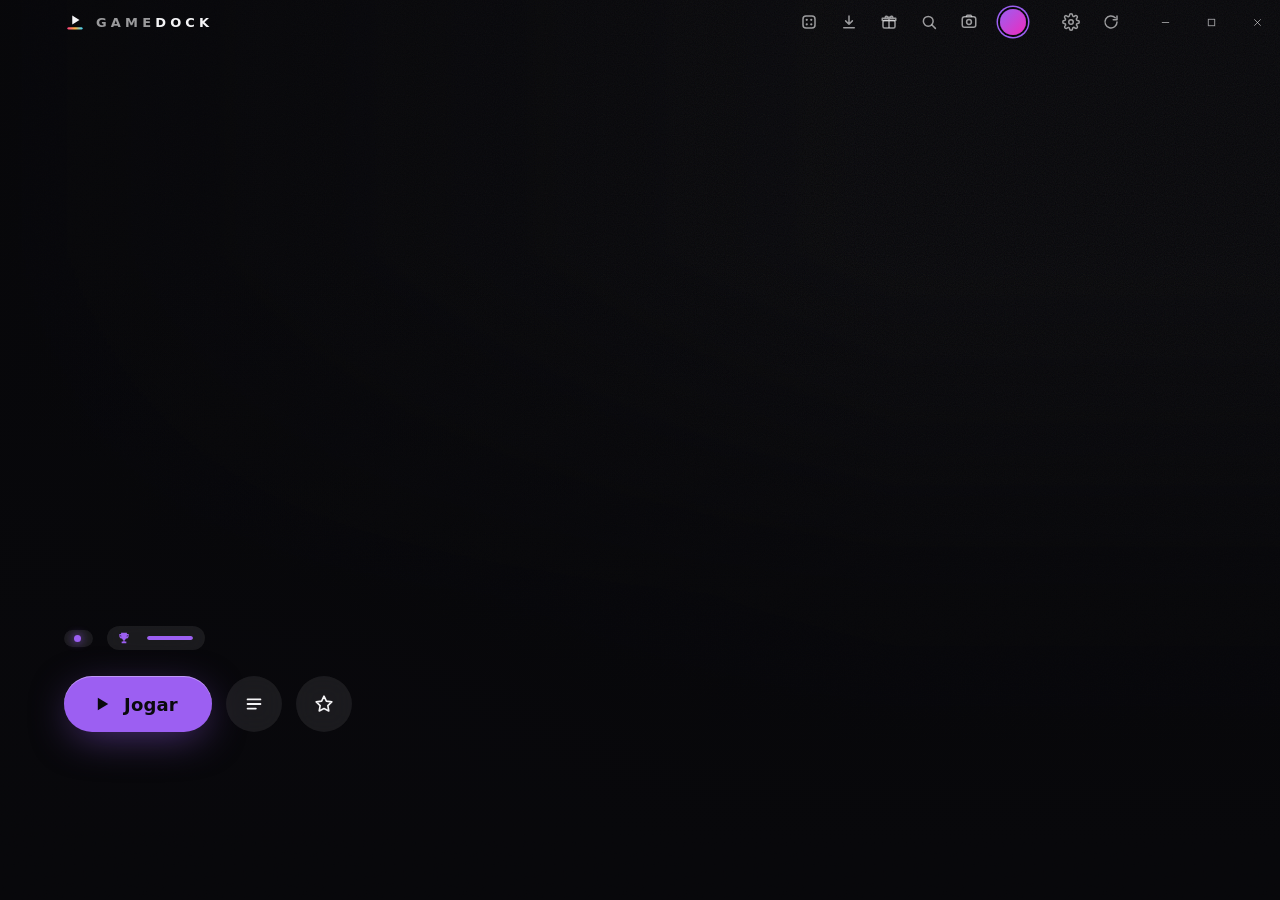
==== commit e02622b5: "GameDock v0.5.0: downloads por fontes no formato do Hydra Fontes adicionadas pelo usuario (nenhuma v" ====
--- a/gamedock/web/index.html
+++ b/gamedock/web/index.html
@@ -34,6 +34,10 @@
     <span class="clock" id="clock"></span>
     <button class="tb-btn" id="randomBtn" title="Sortear um jogo (S)">
       <svg viewBox="0 0 24 24"><rect x="4" y="4" width="16" height="16" rx="4" fill="none" stroke="currentColor" stroke-width="2"/><circle cx="9" cy="9" r="1.5" fill="currentColor"/><circle cx="15" cy="15" r="1.5" fill="currentColor"/><circle cx="15" cy="9" r="1.5" fill="currentColor"/><circle cx="9" cy="15" r="1.5" fill="currentColor"/></svg>
+    </button>
+    <button class="tb-btn dl-btn" id="dlBtn" title="Downloads (D)">
+      <svg viewBox="0 0 24 24"><path d="M12 4v11m0 0l-4.5-4.5M12 15l4.5-4.5M5 19.5h14" fill="none" stroke="currentColor" stroke-width="2" stroke-linecap="round" stroke-linejoin="round"/></svg>
+      <svg class="dl-ring" viewBox="0 0 36 36" hidden><circle cx="18" cy="18" r="16" pathLength="100"/></svg>
     </button>
     <button class="tb-btn" id="freeBtn" title="Jogos grátis da semana">
       <svg viewBox="0 0 24 24"><rect x="4" y="10" width="16" height="10" rx="2" fill="none" stroke="currentColor" stroke-width="2"/><path d="M3 7h18v3H3zM12 7v13M12 7c-1.5-3-5-3.5-5-1.2C7 7 12 7 12 7zm0 0c1.5-3 5-3.5 5-1.2C17 7 12 7 12 7z" fill="none" stroke="currentColor" stroke-width="2" stroke-linejoin="round"/></svg>
@@ -556,6 +560,85 @@
     </div>
   </section>
 
+  <!-- downloads: fontes no formato do Hydra (sources.py) + gerenciador (downloads.py) -->
+  <section class="page store-page" id="storePage">
+    <div class="page-inner">
+      <header class="gl-head">
+        <div><small>Downloads</small><h2 id="stTitle">Buscar jogos</h2></div>
+        <span class="settings-hint" id="stHint"></span>
+        <button class="tb-btn page-close" data-close title="Voltar (Esc)"><svg viewBox="0 0 12 12"><path d="M2.5 2.5l7 7M9.5 2.5l-7 7" stroke="currentColor" stroke-width="1.4"/></svg></button>
+      </header>
+      <nav class="tabs" id="stTabs">
+        <button class="tab on" data-st="search">Buscar</button>
+        <button class="tab" data-st="queue">Downloads <small id="stQueueCount"></small></button>
+        <button class="tab" data-st="sources">Fontes <small id="stSourceCount"></small></button>
+      </nav>
+
+      <div class="st-pane" data-pane="search">
+        <div class="field-row st-search">
+          <input id="stQuery" placeholder="Nome do jogo..." spellcheck="false" autocomplete="off">
+          <button class="ghost-btn" id="stGo">Buscar</button>
+        </div>
+        <div class="st-empty" id="stSearchEmpty"></div>
+        <div class="st-grid" id="stResults"></div>
+      </div>
+
+      <div class="st-pane" data-pane="queue" hidden>
+        <div class="st-jobs" id="stJobs"></div>
+      </div>
+
+      <div class="st-pane" data-pane="sources" hidden>
+        <section class="block">
+          <h3>Adicionar fonte</h3>
+          <p class="st-note">O GameDock não vem com nenhuma fonte. Cole o link de um JSON no formato do Hydra
+            (<code>{"name", "downloads": [{"title", "uris", "fileSize", "uploadDate"}]}</code>) ou o caminho de um arquivo .json.
+            Os links são abertos como dados: só entram links magnet e http(s). Você é responsável pelo que baixar.</p>
+          <div class="field-row">
+            <input id="stSourceUrl" placeholder="https://.../fonte.json" spellcheck="false" autocomplete="off">
+            <button class="ghost-btn" id="stSourceAdd">Adicionar</button>
+          </div>
+          <p class="st-msg" id="stSourceMsg"></p>
+        </section>
+        <section class="block">
+          <h3>Suas fontes <button class="link-btn" id="stSourcesRefresh">Atualizar todas</button></h3>
+          <div class="st-sources" id="stSources"></div>
+        </section>
+        <section class="block">
+          <h3>Opções</h3>
+          <label>Pasta dos downloads</label>
+          <div class="field-row st-dir">
+            <input id="stDir" readonly>
+            <button class="ghost-btn" id="stDirPick">Trocar</button>
+          </div>
+          <p class="st-msg" id="stDisk"></p>
+          <label class="switch-row"><span>Continuar compartilhando (seed) depois de baixar<small>Só para torrents. Desligado: o torrent para quando termina.</small></span>
+            <input type="checkbox" id="stSeed"><i class="switch"></i></label>
+          <label>Limite de velocidade dos torrents</label>
+          <div class="field-row st-limit">
+            <select id="stLimit">
+              <option value="0">Sem limite</option><option value="1024">1 MB/s</option><option value="2560">2,5 MB/s</option>
+              <option value="5120">5 MB/s</option><option value="10240">10 MB/s</option><option value="25600">25 MB/s</option>
+            </select>
+          </div>
+          <p class="st-msg" id="stTools"></p>
+        </section>
+      </div>
+    </div>
+  </section>
+
+  <!-- escolher a versão para baixar -->
+  <div class="st-modal" id="stModal">
+    <div class="st-dialog">
+      <div class="st-dialog-hero" id="stModalHero"></div>
+      <div class="st-dialog-body">
+        <header><div><small id="stModalOwned"></small><h3 id="stModalName"></h3></div>
+          <button class="tb-btn" id="stModalClose" title="Fechar (Esc)"><svg viewBox="0 0 12 12"><path d="M2.5 2.5l7 7M9.5 2.5l-7 7" stroke="currentColor" stroke-width="1.4"/></svg></button></header>
+        <div class="st-dest"><span>Salvar em</span><code id="stModalDir"></code><button class="link-btn" id="stModalDirPick">Trocar</button><small id="stModalDisk"></small></div>
+        <div class="st-options" id="stOptions"></div>
+      </div>
+    </div>
+  </div>
+
   <!-- sorteio -->
   <div class="random-overlay" id="randomOverlay">
     <small>O GameDock escolheu</small>
@@ -730,6 +813,7 @@
   <script src="recap.js"></script>
   <script src="emulators.js"></script>
   <script src="features.js"></script>
+  <script src="downloads.js"></script>
   <script src="padnav.js"></script>
 </body>
 </html>
--- a/gamedock/web/features.css
+++ b/gamedock/web/features.css
@@ -216,3 +216,92 @@
 /* ---------------------------------------------------------------- confete */
 .confetti { position: fixed; inset: 0; z-index: 60; pointer-events: none; display: none; }
 .confetti.show { display: block; }
+
+/* ---------------------------------------------------------------- downloads (downloads.js) */
+.dl-btn .dl-ring { position: absolute; inset: -1px; width: 36px !important; height: 36px !important; transform: rotate(-90deg); pointer-events: none; }
+.dl-btn .dl-ring circle { fill: none; stroke: var(--accent); stroke-width: 2.2; stroke-linecap: round; stroke-dasharray: var(--p, 0) 100;
+  filter: drop-shadow(0 0 4px var(--accent-glow)); transition: stroke-dasharray .6s; }
+.dl-btn .dl-ring[hidden] { display: none; }
+.store-page #stTabs { margin-bottom: 22px; }
+.st-search input { font-family: var(--font) !important; font-size: 16px !important; height: 50px !important; }
+.st-search .ghost-btn { padding: 0 22px; }
+.st-empty { margin: 16px 2px 4px; font-size: 13px; color: var(--muted); }
+.st-note { font-size: 13.5px; line-height: 1.6; color: var(--muted); margin-bottom: 14px; }
+.st-note code, .st-source code { font: 500 12px ui-monospace, Consolas, monospace; color: var(--text); opacity: .8; }
+.st-msg { font-size: 13px; color: var(--muted); margin: 10px 0 0; min-height: 1em; }
+.st-error { color: #ff9b9b !important; font-size: 12.5px; margin-top: 6px; }
+.st-grid { display: grid; grid-template-columns: repeat(auto-fill, minmax(168px, 1fr)); gap: 18px; margin-top: 14px; }
+.st-card { position: relative; display: flex; flex-direction: column; gap: 4px; text-align: left; padding: 0; border-radius: 14px; transition: transform .2s; }
+.st-card:hover { transform: translateY(-3px); }
+.st-card:hover .st-cover, .st-card.pad-focus .st-cover { box-shadow: 0 0 0 2px var(--accent), 0 10px 30px var(--accent-glow); }
+.st-cover { aspect-ratio: 2 / 3; border-radius: 12px; overflow: hidden; display: grid; place-items: end start; padding: 12px; margin-bottom: 6px;
+  background: linear-gradient(160deg, hsl(var(--h) 60% 34%), hsl(calc(var(--h) + 40) 50% 12%)); box-shadow: inset 0 0 0 1px rgb(255 255 255 / .08); transition: box-shadow .2s; }
+.st-cover span { font-size: 17px; font-weight: 850; line-height: 1.15; letter-spacing: -.01em; text-shadow: 0 2px 10px rgb(0 0 0 / .4); }
+.st-cover.art { padding: 0; }
+.st-cover img { width: 100%; height: 100%; object-fit: cover; }
+.st-card strong { font-size: 14px; font-weight: 750; line-height: 1.25; }
+.st-card small { font-size: 12px; color: var(--muted); }
+.st-owned { position: absolute; top: 8px; left: 8px; font-style: normal; padding: 3px 9px; border-radius: 99px; font-size: 11px; font-weight: 800; color: #0a0a0d; background: #2fd18b; }
+
+.st-modal { position: fixed; inset: 0; z-index: 40; display: grid; place-items: center; background: rgb(0 0 0 / .6); backdrop-filter: blur(8px);
+  opacity: 0; pointer-events: none; transition: opacity .2s; }
+.st-modal.show { opacity: 1; pointer-events: auto; }
+.st-dialog { width: min(760px, 92vw); max-height: 84vh; display: flex; flex-direction: column; border-radius: 20px; overflow: hidden; background: #111116;
+  box-shadow: 0 30px 80px rgb(0 0 0 / .6), inset 0 0 0 1px rgb(255 255 255 / .08); transform: translateY(10px) scale(.98); transition: transform .25s; }
+.st-modal.show .st-dialog { transform: none; }
+.st-dialog-hero { height: 150px; flex: none; background: linear-gradient(160deg, hsl(var(--h, 220) 60% 30%), #111116) center / cover; position: relative; }
+.st-dialog-hero::after { content: ""; position: absolute; inset: 0; background: linear-gradient(to top, #111116, transparent 70%); }
+.st-dialog-body { padding: 0 24px 22px; margin-top: -40px; position: relative; overflow-y: auto; }
+.st-dialog-body header { display: flex; align-items: flex-end; justify-content: space-between; gap: 12px; margin-bottom: 14px; }
+.st-dialog-body header small { font-size: 11.5px; letter-spacing: .18em; text-transform: uppercase; color: var(--accent); font-weight: 750; }
+.st-dialog-body h3 { font-size: 28px; font-weight: 850; letter-spacing: -.02em; }
+.st-dest { display: flex; align-items: center; gap: 10px; flex-wrap: wrap; font-size: 13px; color: var(--muted); padding: 10px 12px; border-radius: 12px;
+  background: rgb(255 255 255 / .04); margin-bottom: 14px; }
+.st-dest code { font: 500 12px ui-monospace, Consolas, monospace; color: var(--text); overflow: hidden; text-overflow: ellipsis; white-space: nowrap; max-width: 52%; }
+.st-dest small { margin-left: auto; }
+.st-options { display: grid; gap: 8px; }
+.st-option { display: flex; align-items: center; gap: 14px; padding: 12px 14px; border-radius: 12px; background: rgb(255 255 255 / .035); box-shadow: inset 0 0 0 1px rgb(255 255 255 / .06); }
+.st-opt-info { flex: 1; min-width: 0; }
+.st-opt-info b { display: block; font-size: 13.5px; font-weight: 700; overflow: hidden; text-overflow: ellipsis; white-space: nowrap; }
+.st-opt-info span { font-size: 12px; color: var(--muted); }
+.st-opt-links { display: flex; gap: 6px; flex-wrap: wrap; justify-content: flex-end; }
+.st-opt-links .ghost-btn, .st-job-actions .ghost-btn { height: 34px; }
+.ghost-btn.torrent, .ghost-btn.accent { background: var(--accent); color: #0a0a0d; font-weight: 750; }
+.ghost-btn.torrent:hover, .ghost-btn.accent:hover { filter: brightness(1.1); background: var(--accent); }
+
+.st-jobs { display: grid; gap: 12px; }
+.st-job { display: flex; gap: 16px; padding: 14px; border-radius: 16px; background: rgb(255 255 255 / .035); box-shadow: inset 0 0 0 1px rgb(255 255 255 / .06); }
+.st-job-cover { width: 150px; aspect-ratio: 460 / 215; flex: none; border-radius: 10px; overflow: hidden; align-self: flex-start;
+  background: linear-gradient(160deg, hsl(var(--h) 60% 34%), hsl(calc(var(--h) + 40) 50% 12%)); }
+.st-job-cover img { width: 100%; height: 100%; object-fit: cover; }
+.st-job-main { flex: 1; min-width: 0; }
+.st-job-main header { display: flex; align-items: center; gap: 10px; }
+.st-job-main header b { font-size: 16px; font-weight: 800; overflow: hidden; text-overflow: ellipsis; white-space: nowrap; }
+.st-badge { font-size: 10.5px; font-weight: 800; letter-spacing: .06em; text-transform: uppercase; padding: 2px 8px; border-radius: 99px; background: var(--glass); color: var(--muted); }
+.st-status { margin-left: auto; font-size: 12.5px; font-weight: 700; color: var(--muted); }
+.st-job.downloading .st-status, .st-job.extracting .st-status { color: var(--accent); }
+.st-job.done .st-status { color: #6ee7a0; }
+.st-job.error .st-status { color: #ff9b9b; }
+.st-job-title { display: block; font-size: 12px; color: var(--muted); overflow: hidden; text-overflow: ellipsis; white-space: nowrap; margin-top: 2px; }
+.st-bar { height: 6px; border-radius: 99px; background: rgb(255 255 255 / .08); margin: 10px 0 6px; overflow: hidden; }
+.st-bar i { display: block; height: 100%; border-radius: inherit; background: var(--accent); box-shadow: 0 0 10px var(--accent-glow); transition: width .8s; }
+.st-bar.paused i { background: var(--muted); box-shadow: none; }
+.st-bar.done i { background: #2fd18b; box-shadow: none; }
+.st-bar.error i { background: #ff6b6b; box-shadow: none; }
+.st-bar.metadata i { width: 30% !important; animation: st-indet 1.4s ease-in-out infinite; }
+@keyframes st-indet { 0% { transform: translateX(-100%); } 100% { transform: translateX(340%); } }
+.st-job-stats { font-size: 12.5px; color: var(--muted); font-variant-numeric: tabular-nums; min-height: 1em; }
+.st-job-actions { display: flex; flex-wrap: wrap; gap: 6px; margin-top: 10px; }
+.st-job-actions .ghost-btn[data-confirm] { background: #e8112355; color: #ffd0d0; }
+.st-sources { display: grid; gap: 10px; }
+.st-source { display: flex; align-items: center; gap: 14px; justify-content: space-between; padding: 12px 14px; border-radius: 12px; background: rgb(255 255 255 / .035); }
+.st-source > div { min-width: 0; }
+.st-source b { font-size: 15px; }
+.st-source small { display: block; font-size: 12px; color: var(--muted); margin: 2px 0 4px; }
+.st-source code { display: block; overflow: hidden; text-overflow: ellipsis; white-space: nowrap; max-width: 640px; }
+.st-source .ghost-btn { height: 34px; flex: none; }
+.st-dir input { font-size: 13px !important; }
+.st-limit select { height: 40px; padding: 0 12px; border-radius: 12px; border: 0; color: var(--text); font: 600 13px var(--font); background: rgb(255 255 255 / .06);
+  box-shadow: inset 0 0 0 1px rgb(255 255 255 / .1); }
+.store-page label:not(.switch-row) { display: block; font-size: 13px; font-weight: 600; margin: 16px 0 8px; }
+.store-page .switch-row { margin-top: 18px !important; }
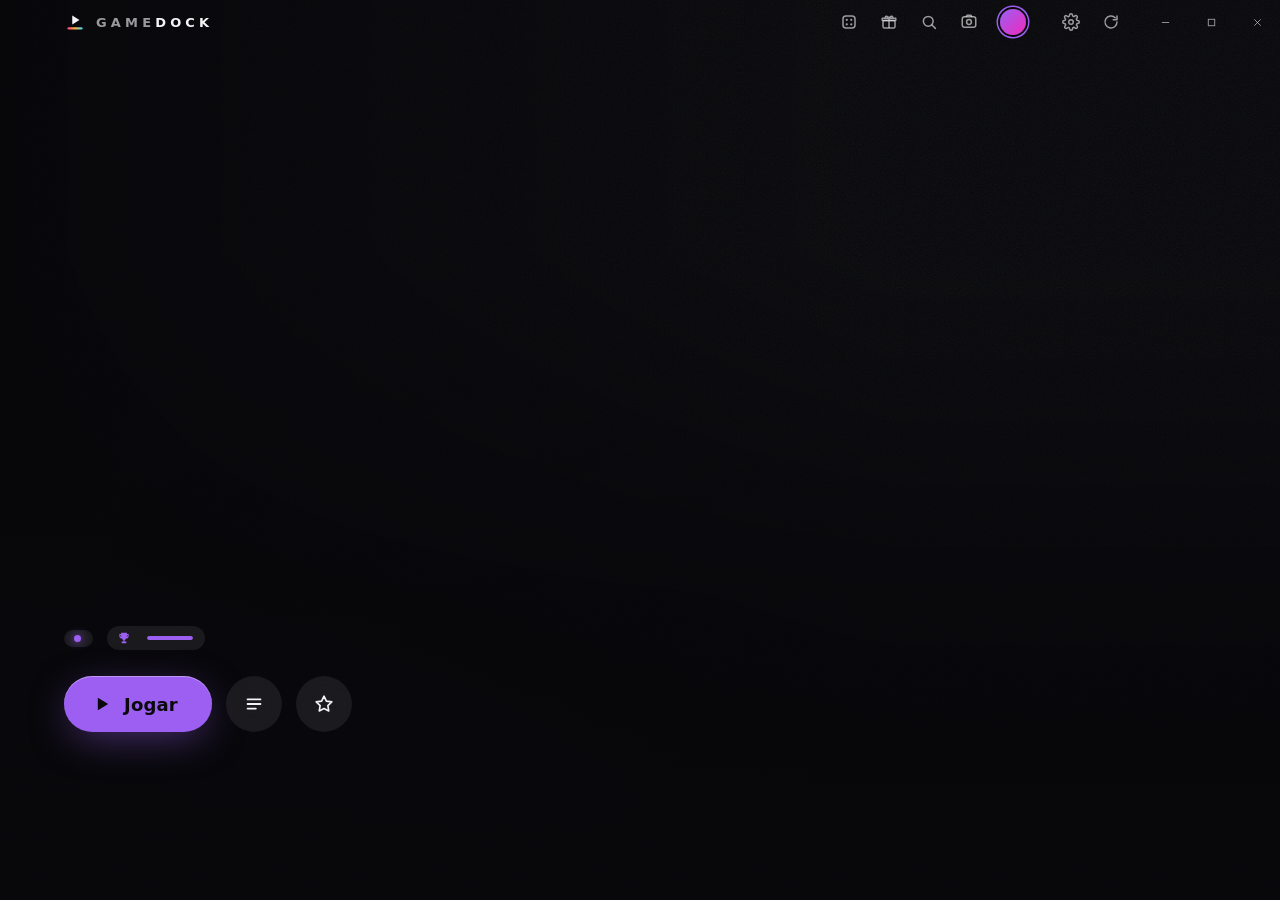
==== commit ec1bdb7d: "GameDock v0.5.1: remove o sistema de downloads Reverte e02622b (fontes + gerenciador de downloads) a" ====
--- a/gamedock/web/index.html
+++ b/gamedock/web/index.html
@@ -34,10 +34,6 @@
     <span class="clock" id="clock"></span>
     <button class="tb-btn" id="randomBtn" title="Sortear um jogo (S)">
       <svg viewBox="0 0 24 24"><rect x="4" y="4" width="16" height="16" rx="4" fill="none" stroke="currentColor" stroke-width="2"/><circle cx="9" cy="9" r="1.5" fill="currentColor"/><circle cx="15" cy="15" r="1.5" fill="currentColor"/><circle cx="15" cy="9" r="1.5" fill="currentColor"/><circle cx="9" cy="15" r="1.5" fill="currentColor"/></svg>
-    </button>
-    <button class="tb-btn dl-btn" id="dlBtn" title="Downloads (D)">
-      <svg viewBox="0 0 24 24"><path d="M12 4v11m0 0l-4.5-4.5M12 15l4.5-4.5M5 19.5h14" fill="none" stroke="currentColor" stroke-width="2" stroke-linecap="round" stroke-linejoin="round"/></svg>
-      <svg class="dl-ring" viewBox="0 0 36 36" hidden><circle cx="18" cy="18" r="16" pathLength="100"/></svg>
     </button>
     <button class="tb-btn" id="freeBtn" title="Jogos grátis da semana">
       <svg viewBox="0 0 24 24"><rect x="4" y="10" width="16" height="10" rx="2" fill="none" stroke="currentColor" stroke-width="2"/><path d="M3 7h18v3H3zM12 7v13M12 7c-1.5-3-5-3.5-5-1.2C7 7 12 7 12 7zm0 0c1.5-3 5-3.5 5-1.2C17 7 12 7 12 7z" fill="none" stroke="currentColor" stroke-width="2" stroke-linejoin="round"/></svg>
@@ -560,85 +556,6 @@
     </div>
   </section>
 
-  <!-- downloads: fontes no formato do Hydra (sources.py) + gerenciador (downloads.py) -->
-  <section class="page store-page" id="storePage">
-    <div class="page-inner">
-      <header class="gl-head">
-        <div><small>Downloads</small><h2 id="stTitle">Buscar jogos</h2></div>
-        <span class="settings-hint" id="stHint"></span>
-        <button class="tb-btn page-close" data-close title="Voltar (Esc)"><svg viewBox="0 0 12 12"><path d="M2.5 2.5l7 7M9.5 2.5l-7 7" stroke="currentColor" stroke-width="1.4"/></svg></button>
-      </header>
-      <nav class="tabs" id="stTabs">
-        <button class="tab on" data-st="search">Buscar</button>
-        <button class="tab" data-st="queue">Downloads <small id="stQueueCount"></small></button>
-        <button class="tab" data-st="sources">Fontes <small id="stSourceCount"></small></button>
-      </nav>
-
-      <div class="st-pane" data-pane="search">
-        <div class="field-row st-search">
-          <input id="stQuery" placeholder="Nome do jogo..." spellcheck="false" autocomplete="off">
-          <button class="ghost-btn" id="stGo">Buscar</button>
-        </div>
-        <div class="st-empty" id="stSearchEmpty"></div>
-        <div class="st-grid" id="stResults"></div>
-      </div>
-
-      <div class="st-pane" data-pane="queue" hidden>
-        <div class="st-jobs" id="stJobs"></div>
-      </div>
-
-      <div class="st-pane" data-pane="sources" hidden>
-        <section class="block">
-          <h3>Adicionar fonte</h3>
-          <p class="st-note">O GameDock não vem com nenhuma fonte. Cole o link de um JSON no formato do Hydra
-            (<code>{"name", "downloads": [{"title", "uris", "fileSize", "uploadDate"}]}</code>) ou o caminho de um arquivo .json.
-            Os links são abertos como dados: só entram links magnet e http(s). Você é responsável pelo que baixar.</p>
-          <div class="field-row">
-            <input id="stSourceUrl" placeholder="https://.../fonte.json" spellcheck="false" autocomplete="off">
-            <button class="ghost-btn" id="stSourceAdd">Adicionar</button>
-          </div>
-          <p class="st-msg" id="stSourceMsg"></p>
-        </section>
-        <section class="block">
-          <h3>Suas fontes <button class="link-btn" id="stSourcesRefresh">Atualizar todas</button></h3>
-          <div class="st-sources" id="stSources"></div>
-        </section>
-        <section class="block">
-          <h3>Opções</h3>
-          <label>Pasta dos downloads</label>
-          <div class="field-row st-dir">
-            <input id="stDir" readonly>
-            <button class="ghost-btn" id="stDirPick">Trocar</button>
-          </div>
-          <p class="st-msg" id="stDisk"></p>
-          <label class="switch-row"><span>Continuar compartilhando (seed) depois de baixar<small>Só para torrents. Desligado: o torrent para quando termina.</small></span>
-            <input type="checkbox" id="stSeed"><i class="switch"></i></label>
-          <label>Limite de velocidade dos torrents</label>
-          <div class="field-row st-limit">
-            <select id="stLimit">
-              <option value="0">Sem limite</option><option value="1024">1 MB/s</option><option value="2560">2,5 MB/s</option>
-              <option value="5120">5 MB/s</option><option value="10240">10 MB/s</option><option value="25600">25 MB/s</option>
-            </select>
-          </div>
-          <p class="st-msg" id="stTools"></p>
-        </section>
-      </div>
-    </div>
-  </section>
-
-  <!-- escolher a versão para baixar -->
-  <div class="st-modal" id="stModal">
-    <div class="st-dialog">
-      <div class="st-dialog-hero" id="stModalHero"></div>
-      <div class="st-dialog-body">
-        <header><div><small id="stModalOwned"></small><h3 id="stModalName"></h3></div>
-          <button class="tb-btn" id="stModalClose" title="Fechar (Esc)"><svg viewBox="0 0 12 12"><path d="M2.5 2.5l7 7M9.5 2.5l-7 7" stroke="currentColor" stroke-width="1.4"/></svg></button></header>
-        <div class="st-dest"><span>Salvar em</span><code id="stModalDir"></code><button class="link-btn" id="stModalDirPick">Trocar</button><small id="stModalDisk"></small></div>
-        <div class="st-options" id="stOptions"></div>
-      </div>
-    </div>
-  </div>
-
   <!-- sorteio -->
   <div class="random-overlay" id="randomOverlay">
     <small>O GameDock escolheu</small>
@@ -813,7 +730,6 @@
   <script src="recap.js"></script>
   <script src="emulators.js"></script>
   <script src="features.js"></script>
-  <script src="downloads.js"></script>
   <script src="padnav.js"></script>
 </body>
 </html>
--- a/gamedock/web/features.css
+++ b/gamedock/web/features.css
@@ -216,92 +216,3 @@
 /* ---------------------------------------------------------------- confete */
 .confetti { position: fixed; inset: 0; z-index: 60; pointer-events: none; display: none; }
 .confetti.show { display: block; }
-
-/* ---------------------------------------------------------------- downloads (downloads.js) */
-.dl-btn .dl-ring { position: absolute; inset: -1px; width: 36px !important; height: 36px !important; transform: rotate(-90deg); pointer-events: none; }
-.dl-btn .dl-ring circle { fill: none; stroke: var(--accent); stroke-width: 2.2; stroke-linecap: round; stroke-dasharray: var(--p, 0) 100;
-  filter: drop-shadow(0 0 4px var(--accent-glow)); transition: stroke-dasharray .6s; }
-.dl-btn .dl-ring[hidden] { display: none; }
-.store-page #stTabs { margin-bottom: 22px; }
-.st-search input { font-family: var(--font) !important; font-size: 16px !important; height: 50px !important; }
-.st-search .ghost-btn { padding: 0 22px; }
-.st-empty { margin: 16px 2px 4px; font-size: 13px; color: var(--muted); }
-.st-note { font-size: 13.5px; line-height: 1.6; color: var(--muted); margin-bottom: 14px; }
-.st-note code, .st-source code { font: 500 12px ui-monospace, Consolas, monospace; color: var(--text); opacity: .8; }
-.st-msg { font-size: 13px; color: var(--muted); margin: 10px 0 0; min-height: 1em; }
-.st-error { color: #ff9b9b !important; font-size: 12.5px; margin-top: 6px; }
-.st-grid { display: grid; grid-template-columns: repeat(auto-fill, minmax(168px, 1fr)); gap: 18px; margin-top: 14px; }
-.st-card { position: relative; display: flex; flex-direction: column; gap: 4px; text-align: left; padding: 0; border-radius: 14px; transition: transform .2s; }
-.st-card:hover { transform: translateY(-3px); }
-.st-card:hover .st-cover, .st-card.pad-focus .st-cover { box-shadow: 0 0 0 2px var(--accent), 0 10px 30px var(--accent-glow); }
-.st-cover { aspect-ratio: 2 / 3; border-radius: 12px; overflow: hidden; display: grid; place-items: end start; padding: 12px; margin-bottom: 6px;
-  background: linear-gradient(160deg, hsl(var(--h) 60% 34%), hsl(calc(var(--h) + 40) 50% 12%)); box-shadow: inset 0 0 0 1px rgb(255 255 255 / .08); transition: box-shadow .2s; }
-.st-cover span { font-size: 17px; font-weight: 850; line-height: 1.15; letter-spacing: -.01em; text-shadow: 0 2px 10px rgb(0 0 0 / .4); }
-.st-cover.art { padding: 0; }
-.st-cover img { width: 100%; height: 100%; object-fit: cover; }
-.st-card strong { font-size: 14px; font-weight: 750; line-height: 1.25; }
-.st-card small { font-size: 12px; color: var(--muted); }
-.st-owned { position: absolute; top: 8px; left: 8px; font-style: normal; padding: 3px 9px; border-radius: 99px; font-size: 11px; font-weight: 800; color: #0a0a0d; background: #2fd18b; }
-
-.st-modal { position: fixed; inset: 0; z-index: 40; display: grid; place-items: center; background: rgb(0 0 0 / .6); backdrop-filter: blur(8px);
-  opacity: 0; pointer-events: none; transition: opacity .2s; }
-.st-modal.show { opacity: 1; pointer-events: auto; }
-.st-dialog { width: min(760px, 92vw); max-height: 84vh; display: flex; flex-direction: column; border-radius: 20px; overflow: hidden; background: #111116;
-  box-shadow: 0 30px 80px rgb(0 0 0 / .6), inset 0 0 0 1px rgb(255 255 255 / .08); transform: translateY(10px) scale(.98); transition: transform .25s; }
-.st-modal.show .st-dialog { transform: none; }
-.st-dialog-hero { height: 150px; flex: none; background: linear-gradient(160deg, hsl(var(--h, 220) 60% 30%), #111116) center / cover; position: relative; }
-.st-dialog-hero::after { content: ""; position: absolute; inset: 0; background: linear-gradient(to top, #111116, transparent 70%); }
-.st-dialog-body { padding: 0 24px 22px; margin-top: -40px; position: relative; overflow-y: auto; }
-.st-dialog-body header { display: flex; align-items: flex-end; justify-content: space-between; gap: 12px; margin-bottom: 14px; }
-.st-dialog-body header small { font-size: 11.5px; letter-spacing: .18em; text-transform: uppercase; color: var(--accent); font-weight: 750; }
-.st-dialog-body h3 { font-size: 28px; font-weight: 850; letter-spacing: -.02em; }
-.st-dest { display: flex; align-items: center; gap: 10px; flex-wrap: wrap; font-size: 13px; color: var(--muted); padding: 10px 12px; border-radius: 12px;
-  background: rgb(255 255 255 / .04); margin-bottom: 14px; }
-.st-dest code { font: 500 12px ui-monospace, Consolas, monospace; color: var(--text); overflow: hidden; text-overflow: ellipsis; white-space: nowrap; max-width: 52%; }
-.st-dest small { margin-left: auto; }
-.st-options { display: grid; gap: 8px; }
-.st-option { display: flex; align-items: center; gap: 14px; padding: 12px 14px; border-radius: 12px; background: rgb(255 255 255 / .035); box-shadow: inset 0 0 0 1px rgb(255 255 255 / .06); }
-.st-opt-info { flex: 1; min-width: 0; }
-.st-opt-info b { display: block; font-size: 13.5px; font-weight: 700; overflow: hidden; text-overflow: ellipsis; white-space: nowrap; }
-.st-opt-info span { font-size: 12px; color: var(--muted); }
-.st-opt-links { display: flex; gap: 6px; flex-wrap: wrap; justify-content: flex-end; }
-.st-opt-links .ghost-btn, .st-job-actions .ghost-btn { height: 34px; }
-.ghost-btn.torrent, .ghost-btn.accent { background: var(--accent); color: #0a0a0d; font-weight: 750; }
-.ghost-btn.torrent:hover, .ghost-btn.accent:hover { filter: brightness(1.1); background: var(--accent); }
-
-.st-jobs { display: grid; gap: 12px; }
-.st-job { display: flex; gap: 16px; padding: 14px; border-radius: 16px; background: rgb(255 255 255 / .035); box-shadow: inset 0 0 0 1px rgb(255 255 255 / .06); }
-.st-job-cover { width: 150px; aspect-ratio: 460 / 215; flex: none; border-radius: 10px; overflow: hidden; align-self: flex-start;
-  background: linear-gradient(160deg, hsl(var(--h) 60% 34%), hsl(calc(var(--h) + 40) 50% 12%)); }
-.st-job-cover img { width: 100%; height: 100%; object-fit: cover; }
-.st-job-main { flex: 1; min-width: 0; }
-.st-job-main header { display: flex; align-items: center; gap: 10px; }
-.st-job-main header b { font-size: 16px; font-weight: 800; overflow: hidden; text-overflow: ellipsis; white-space: nowrap; }
-.st-badge { font-size: 10.5px; font-weight: 800; letter-spacing: .06em; text-transform: uppercase; padding: 2px 8px; border-radius: 99px; background: var(--glass); color: var(--muted); }
-.st-status { margin-left: auto; font-size: 12.5px; font-weight: 700; color: var(--muted); }
-.st-job.downloading .st-status, .st-job.extracting .st-status { color: var(--accent); }
-.st-job.done .st-status { color: #6ee7a0; }
-.st-job.error .st-status { color: #ff9b9b; }
-.st-job-title { display: block; font-size: 12px; color: var(--muted); overflow: hidden; text-overflow: ellipsis; white-space: nowrap; margin-top: 2px; }
-.st-bar { height: 6px; border-radius: 99px; background: rgb(255 255 255 / .08); margin: 10px 0 6px; overflow: hidden; }
-.st-bar i { display: block; height: 100%; border-radius: inherit; background: var(--accent); box-shadow: 0 0 10px var(--accent-glow); transition: width .8s; }
-.st-bar.paused i { background: var(--muted); box-shadow: none; }
-.st-bar.done i { background: #2fd18b; box-shadow: none; }
-.st-bar.error i { background: #ff6b6b; box-shadow: none; }
-.st-bar.metadata i { width: 30% !important; animation: st-indet 1.4s ease-in-out infinite; }
-@keyframes st-indet { 0% { transform: translateX(-100%); } 100% { transform: translateX(340%); } }
-.st-job-stats { font-size: 12.5px; color: var(--muted); font-variant-numeric: tabular-nums; min-height: 1em; }
-.st-job-actions { display: flex; flex-wrap: wrap; gap: 6px; margin-top: 10px; }
-.st-job-actions .ghost-btn[data-confirm] { background: #e8112355; color: #ffd0d0; }
-.st-sources { display: grid; gap: 10px; }
-.st-source { display: flex; align-items: center; gap: 14px; justify-content: space-between; padding: 12px 14px; border-radius: 12px; background: rgb(255 255 255 / .035); }
-.st-source > div { min-width: 0; }
-.st-source b { font-size: 15px; }
-.st-source small { display: block; font-size: 12px; color: var(--muted); margin: 2px 0 4px; }
-.st-source code { display: block; overflow: hidden; text-overflow: ellipsis; white-space: nowrap; max-width: 640px; }
-.st-source .ghost-btn { height: 34px; flex: none; }
-.st-dir input { font-size: 13px !important; }
-.st-limit select { height: 40px; padding: 0 12px; border-radius: 12px; border: 0; color: var(--text); font: 600 13px var(--font); background: rgb(255 255 255 / .06);
-  box-shadow: inset 0 0 0 1px rgb(255 255 255 / .1); }
-.store-page label:not(.switch-row) { display: block; font-size: 13px; font-weight: 600; margin: 16px 0 8px; }
-.store-page .switch-row { margin-top: 18px !important; }
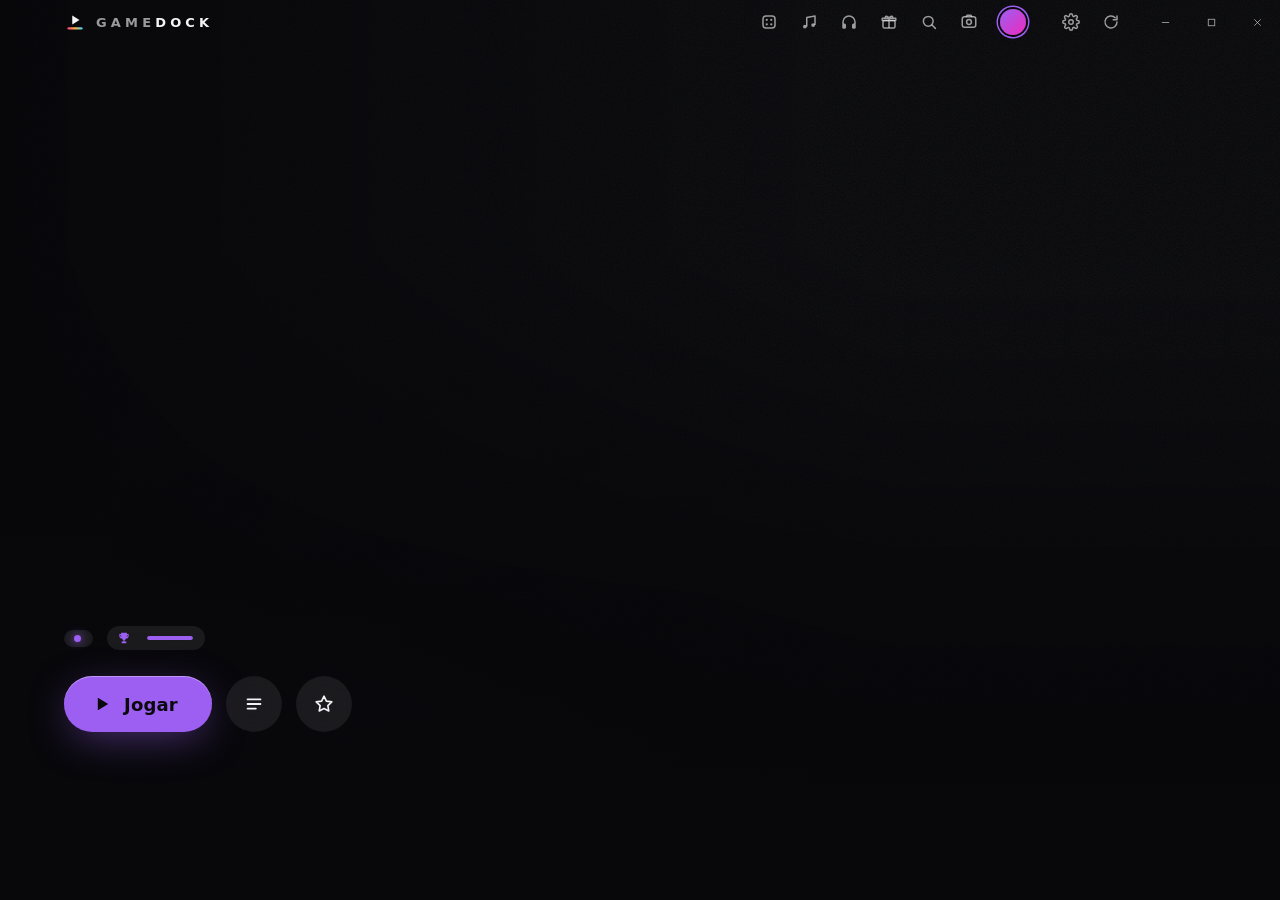
==== commit af8e0421: "GameDock v0.6.0: Discord e YouTube Music integrados - Discord pelo RPC local (PKCE, token na DPAPI):" ====
--- a/gamedock/web/index.html
+++ b/gamedock/web/index.html
@@ -5,6 +5,7 @@
   <title>GameDock</title>
   <link rel="stylesheet" href="style.css">
   <link rel="stylesheet" href="features.css">
+  <link rel="stylesheet" href="social.css">
 </head>
 <body>
   <!-- fundo: duas camadas de arte para fazer crossfade entre jogos -->
@@ -34,6 +35,14 @@
     <span class="clock" id="clock"></span>
     <button class="tb-btn" id="randomBtn" title="Sortear um jogo (S)">
       <svg viewBox="0 0 24 24"><rect x="4" y="4" width="16" height="16" rx="4" fill="none" stroke="currentColor" stroke-width="2"/><circle cx="9" cy="9" r="1.5" fill="currentColor"/><circle cx="15" cy="15" r="1.5" fill="currentColor"/><circle cx="15" cy="9" r="1.5" fill="currentColor"/><circle cx="9" cy="15" r="1.5" fill="currentColor"/></svg>
+    </button>
+    <button class="tb-btn" id="musicBtn" title="Música · YouTube Music (Y)">
+      <svg viewBox="0 0 24 24"><path d="M9 18V6l11-2v12" fill="none" stroke="currentColor" stroke-width="2" stroke-linejoin="round"/><circle cx="6.5" cy="18" r="2.5" fill="currentColor"/><circle cx="17.5" cy="16" r="2.5" fill="currentColor"/></svg>
+      <i class="eq" id="musicEq" hidden><b></b><b></b><b></b></i>
+    </button>
+    <button class="tb-btn" id="discordBtn" title="Discord · calls (D)">
+      <svg viewBox="0 0 24 24"><path d="M4 15v-3a8 8 0 0 1 16 0v3" fill="none" stroke="currentColor" stroke-width="2"/><rect x="3" y="14" width="5" height="7" rx="2" fill="currentColor"/><rect x="16" y="14" width="5" height="7" rx="2" fill="currentColor"/></svg>
+      <i class="dot live" id="callDot" hidden></i>
     </button>
     <button class="tb-btn" id="freeBtn" title="Jogos grátis da semana">
       <svg viewBox="0 0 24 24"><rect x="4" y="10" width="16" height="10" rx="2" fill="none" stroke="currentColor" stroke-width="2"/><path d="M3 7h18v3H3zM12 7v13M12 7c-1.5-3-5-3.5-5-1.2C7 7 12 7 12 7zm0 0c1.5-3 5-3.5 5-1.2C17 7 12 7 12 7z" fill="none" stroke="currentColor" stroke-width="2" stroke-linejoin="round"/></svg>
@@ -236,7 +245,18 @@
         <div class="field-row"><input id="discordId" data-pref="discord_client_id" spellcheck="false" autocomplete="off" placeholder="ex: 123456789012345678"></div>
         <label for="discordHook" style="margin-top:12px">Webhook para mandar capturas e clipes <small class="pe-count">(canal → Editar canal → Integrações → Webhooks → Copiar URL)</small></label>
         <div class="field-row"><input id="discordHook" type="password" data-pref="discord_webhook" spellcheck="false" autocomplete="off" placeholder="https://discord.com/api/webhooks/..."></div>
+        <label class="switch-row" style="margin-top:12px">
+          <span>Mensagens do Discord por cima do jogo <small>DMs e menções aparecem num aviso, sem tirar você do jogo (conecte em Calls, tecla D)</small></span>
+          <input type="checkbox" data-pref="discord_notify"><i class="switch"></i>
+        </label>
         <div class="settings-actions"><button type="button" class="link-btn" id="discordDev">Abrir o portal de desenvolvedor ↗</button><span></span></div>
+      </section>
+      <section class="settings-sound">
+        <h3>YouTube Music</h3>
+        <label class="switch-row">
+          <span>Avisar a música nova durante o jogo <small>um aviso discreto com a capa quando a faixa muda</small></span>
+          <input type="checkbox" data-pref="music_notify"><i class="switch"></i>
+        </label>
       </section>
       <section class="settings-sound">
         <h3>Tempo para zerar</h3>
@@ -543,6 +563,99 @@
     </div>
   </section>
 
+  <!-- Discord: servidores, calls, voz -->
+  <section class="page" id="discordPage">
+    <div class="page-inner dc-inner">
+      <header class="gl-head">
+        <div><small>Discord</small><h2>Calls</h2></div>
+        <div class="dc-user" id="dcUser"></div>
+        <button class="tb-btn page-close" data-close title="Voltar (Esc)"><svg viewBox="0 0 12 12"><path d="M2.5 2.5l7 7M9.5 2.5l-7 7" stroke="currentColor" stroke-width="1.4"/></svg></button>
+      </header>
+      <div class="dc-setup block" id="dcSetup" hidden>
+        <h3>Conectar o Discord</h3>
+        <p>O GameDock conversa com o Discord aberto no seu PC: mostra seus servidores e quem está em cada call, entra e sai das calls,
+          muta, ensurdece e ajusta o volume de cada pessoa, inclusive pelo <b>Alt+G</b> no meio do jogo.</p>
+        <ol class="dc-steps" id="dcSteps"></ol>
+        <details class="dc-help">
+          <summary>Primeira vez? Configure o seu app no portal do Discord (2 minutos)</summary>
+          <ol>
+            <li>Abra o portal (botão abaixo): é o app cujo Application ID está em Configurações → Discord.</li>
+            <li>Na aba <b>OAuth2</b>, em <b>Redirects</b>, adicione <code>http://localhost</code> e salve.</li>
+            <li>Ainda em OAuth2, ligue <b>Public Client</b> e salve (assim o GameDock entra sem precisar de senha do app).</li>
+            <li>Outras pessoas vão usar? Em <b>App Testers</b>, adicione a conta do Discord de cada uma (o dono do app já pode).</li>
+          </ol>
+        </details>
+        <div class="settings-actions">
+          <button type="button" class="link-btn" id="dcPortal">Abrir o portal do Discord ↗</button>
+          <button class="play-btn small" id="dcConnect"><span>Conectar</span></button>
+        </div>
+        <p class="dc-msg" id="dcMsg"></p>
+      </div>
+      <div class="dc-main" id="dcMain" hidden>
+        <nav class="dc-guilds" id="dcGuilds"></nav>
+        <div class="dc-channels">
+          <h3 id="dcGuildName"></h3>
+          <div id="dcVoice"></div>
+          <h4 class="dc-sub">Canais de texto <small>abrem no app do Discord</small></h4>
+          <div class="dc-texts" id="dcText"></div>
+        </div>
+        <aside class="dc-call empty" id="dcCall">
+          <small>Sua call</small>
+          <strong id="dcCallName"></strong>
+          <span id="dcCallGuild"></span>
+          <div class="dc-controls">
+            <button class="dc-ctl" id="dcMute"></button>
+            <button class="dc-ctl" id="dcDeaf"></button>
+            <button class="dc-ctl leave" id="dcLeave" hidden><svg viewBox="0 0 24 24"><path d="M3.5 13.5c4.7-4.6 12.3-4.6 17 0l-2.3 2.3-3.4-1.5v-2.4a10 10 0 0 0-5.6 0v2.4l-3.4 1.5z" fill="currentColor"/></svg><span>Sair</span></button>
+          </div>
+          <div class="dc-members" id="dcMembers"></div>
+        </aside>
+      </div>
+    </div>
+  </section>
+
+  <!-- YouTube Music -->
+  <section class="page" id="musicPage">
+    <div class="page-inner">
+      <header class="gl-head">
+        <div><small>YouTube Music</small><h2>Música</h2></div>
+        <input class="mu-search" id="muSearch" placeholder="Buscar músicas, artistas, álbuns…" spellcheck="false" autocomplete="off">
+        <button class="tb-btn page-close" data-close title="Voltar (Esc)"><svg viewBox="0 0 12 12"><path d="M2.5 2.5l7 7M9.5 2.5l-7 7" stroke="currentColor" stroke-width="1.4"/></svg></button>
+      </header>
+      <div class="mu-now idle" id="muNow">
+        <div class="mu-art" id="muArt"></div>
+        <div class="mu-info">
+          <strong id="muTitle">YouTube Music</strong>
+          <span id="muArtist"></span>
+          <div class="mu-bar" id="muBar"><i></i></div>
+          <small id="muTime"></small>
+        </div>
+        <div class="mu-ctl">
+          <button id="muPrev" title="Anterior (J)"></button>
+          <button class="big" id="muToggle" title="Tocar / pausar (espaço)"></button>
+          <button id="muNext" title="Próxima (L)"></button>
+          <button id="muLike" title="Curtir"></button>
+        </div>
+        <label class="mu-vol" title="Volume"><svg viewBox="0 0 24 24"><path d="M4 9v6h4l5 4V5L8 9z" fill="currentColor"/></svg><input type="range" id="muVol" min="0" max="100" value="100"></label>
+      </div>
+      <div class="mu-actions">
+        <button class="ghost-btn tall" id="muWindow">Abrir janela do YouTube Music</button>
+        <button class="ghost-btn tall" id="muReload">Atualizar playlists</button>
+        <button class="ghost-btn tall danger" id="muStop">Parar e fechar</button>
+      </div>
+      <div class="block mu-login" id="muLogin" hidden>
+        <h3>Entre na sua conta do YouTube Music</h3>
+        <p>Abra a janela do YouTube Music, clique em <b>Fazer login</b> e entre com a sua conta do Google. O login fica salvo.
+          Depois clique em <b>Atualizar playlists</b>.</p>
+        <div class="settings-actions"><span></span><button class="play-btn small" id="muLoginBtn"><span>Abrir para entrar</span></button></div>
+      </div>
+      <div class="mu-results" id="muResults" hidden></div>
+      <h3 class="mu-sub">Suas playlists</h3>
+      <div class="mu-row" id="muPlaylists"></div>
+      <div id="muShelves"></div>
+    </div>
+  </section>
+
   <!-- jogos grátis da semana (Epic) -->
   <section class="page" id="freePage">
     <div class="page-inner">
@@ -730,6 +843,7 @@
   <script src="recap.js"></script>
   <script src="emulators.js"></script>
   <script src="features.js"></script>
+  <script src="social.js"></script>
   <script src="padnav.js"></script>
 </body>
 </html>
--- a/gamedock/web/social.css
+++ b/gamedock/web/social.css
@@ -0,0 +1,136 @@
+/* GameDock — Discord e YouTube Music (mesma linguagem visual do style.css) */
+
+/* ---------------------------------------------------------------- barra de título */
+.tb-btn .dot.live { background: #2fd18b; box-shadow: 0 0 8px #2fd18b; }
+.tb-btn .eq { position: absolute; right: 3px; bottom: 5px; display: flex; gap: 1.5px; align-items: flex-end; height: 9px; }
+.tb-btn .eq b { width: 2px; background: var(--accent); border-radius: 1px; animation: eq 0.9s ease-in-out infinite alternate; }
+.tb-btn .eq b:nth-child(2) { animation-delay: -.3s; } .tb-btn .eq b:nth-child(3) { animation-delay: -.6s; }
+@keyframes eq { from { height: 2px; } to { height: 9px; } }
+
+/* ---------------------------------------------------------------- Discord */
+.dc-inner { max-width: 1280px; }
+.dc-user { margin-left: auto; display: flex; align-items: center; gap: 10px; font-size: 14px; }
+.dc-user img { width: 32px; height: 32px; border-radius: 50%; }
+.dc-user + .page-close { margin-left: 8px; }
+.gl-head .page-close { margin-left: auto; }
+.dc-user:not(:empty) + .page-close { margin-left: 8px; }
+.dc-setup p { color: var(--muted); line-height: 1.55; max-width: 720px; margin-top: 8px; }
+.dc-steps { list-style: none; padding: 0; margin: 16px 0 8px; display: grid; gap: 8px; }
+.dc-steps li { display: flex; gap: 10px; align-items: center; font-size: 14px; color: var(--muted); }
+.dc-steps li::before { content: ""; width: 18px; height: 18px; border-radius: 50%; box-shadow: inset 0 0 0 2px rgb(255 255 255 / .25); flex: none; }
+.dc-steps li.done { color: var(--text); }
+.dc-steps li.done::before { background: #2fd18b; box-shadow: none; -webkit-mask: none; }
+.dc-help { margin-top: 12px; font-size: 13.5px; color: var(--muted); }
+.dc-help summary { cursor: pointer; color: var(--accent); font-weight: 650; }
+.dc-help ol { margin: 10px 0 0 18px; display: grid; gap: 6px; line-height: 1.5; }
+.dc-help code { padding: 1px 6px; border-radius: 5px; background: var(--glass-strong); color: var(--text); }
+.dc-msg { margin-top: 10px; font-size: 13px; color: #ffb3b3; min-height: 1em; }
+
+.dc-main { display: grid; grid-template-columns: 64px minmax(0, 1fr) 320px; gap: 20px; align-items: start; }
+.dc-guilds { display: grid; gap: 10px; position: sticky; top: 0; max-height: calc(100vh - 160px); overflow-y: auto; scrollbar-width: none; padding: 4px; }
+.dc-guild { width: 52px; height: 52px; border-radius: 50%; overflow: hidden; background: var(--glass); display: grid; place-items: center;
+  font-weight: 800; font-size: 14px; transition: border-radius .2s, box-shadow .2s, transform .2s; }
+.dc-guild img { width: 100%; height: 100%; object-fit: cover; }
+.dc-guild:hover { border-radius: 16px; }
+.dc-guild.on { border-radius: 16px; box-shadow: 0 0 0 3px var(--accent); }
+.dc-channels h3 { font-size: 22px; font-weight: 800; margin-bottom: 14px; }
+.dc-chan { border-radius: 14px; background: rgb(255 255 255 / .035); box-shadow: inset 0 0 0 1px rgb(255 255 255 / .06); margin-bottom: 8px; overflow: hidden; }
+.dc-chan.here { box-shadow: inset 0 0 0 1.5px #2fd18b; }
+.dc-chan-head { width: 100%; display: flex; align-items: center; gap: 10px; padding: 12px 14px; text-align: left; font-size: 14.5px; }
+.dc-chan-head svg { width: 20px; height: 20px; color: var(--muted); flex: none; }
+.dc-chan-head b { flex: 1; min-width: 0; overflow: hidden; text-overflow: ellipsis; white-space: nowrap; }
+.dc-chan-head small { color: var(--muted); font-variant-numeric: tabular-nums; }
+.dc-chan-head em { font-style: normal; font-size: 12.5px; font-weight: 700; color: var(--accent); opacity: 0; transition: opacity .15s; }
+.dc-chan-head:hover { background: var(--glass); }
+.dc-chan-head:hover em, .dc-chan.here em { opacity: 1; }
+.dc-chan.here em { color: #2fd18b; }
+.dc-mini { display: flex; flex-wrap: wrap; gap: 6px; padding: 0 14px 12px 44px; }
+.dc-mini span { display: inline-flex; align-items: center; gap: 6px; padding: 3px 9px 3px 3px; border-radius: 99px; background: var(--glass); font-size: 12.5px; }
+.dc-mini img { width: 22px; height: 22px; border-radius: 50%; transition: box-shadow .12s; }
+.dc-mini svg { width: 13px; height: 13px; color: #ff8a8a; }
+.speaking img { box-shadow: 0 0 0 2px #2fd18b, 0 0 10px #2fd18b88; }
+.dc-sub { margin: 22px 0 10px; font-size: 12px; letter-spacing: .18em; text-transform: uppercase; color: var(--muted); font-weight: 750; }
+.dc-sub small { letter-spacing: normal; text-transform: none; font-weight: 500; margin-left: 6px; }
+.dc-texts { display: flex; flex-wrap: wrap; gap: 6px; }
+.dc-text { display: inline-flex; align-items: center; gap: 6px; height: 32px; padding: 0 12px; border-radius: 10px; background: var(--glass); font-size: 13px; color: var(--muted); }
+.dc-text:hover { background: var(--glass-strong); color: var(--text); }
+.dc-text svg { width: 14px; height: 14px; }
+
+.dc-call { position: sticky; top: 0; padding: 18px; border-radius: 18px; background: rgb(255 255 255 / .05); box-shadow: inset 0 0 0 1px rgb(255 255 255 / .08);
+  display: flex; flex-direction: column; gap: 4px; }
+.dc-call > small { font-size: 11px; letter-spacing: .2em; text-transform: uppercase; color: #2fd18b; font-weight: 750; }
+.dc-call.empty > small { color: var(--muted); }
+.dc-call strong { font-size: 20px; font-weight: 800; }
+.dc-call > span { font-size: 13px; color: var(--muted); }
+.dc-controls { display: flex; gap: 8px; margin: 14px 0 10px; }
+.dc-ctl { flex: 1; display: flex; flex-direction: column; align-items: center; gap: 4px; padding: 10px 6px; border-radius: 14px; background: var(--glass);
+  font-size: 11.5px; font-weight: 650; transition: background .15s; }
+.dc-ctl svg { width: 22px; height: 22px; }
+.dc-ctl:hover { background: var(--glass-strong); }
+.dc-ctl.off { background: #e8112333; color: #ffb3b3; }
+.dc-ctl.leave { background: #e8112355; color: #fff; }
+.dc-ctl.leave:hover { background: #e81123; }
+.dc-members { display: grid; gap: 6px; max-height: 52vh; overflow-y: auto; scrollbar-width: thin; }
+.dc-member { display: flex; align-items: center; gap: 10px; padding: 6px; border-radius: 12px; }
+.dc-member:hover { background: var(--glass); }
+.dc-member img { width: 36px; height: 36px; border-radius: 50%; flex: none; transition: box-shadow .12s; }
+.dc-member div { flex: 1; min-width: 0; display: grid; gap: 4px; }
+.dc-member b { font-size: 13.5px; overflow: hidden; text-overflow: ellipsis; white-space: nowrap; }
+.dc-member input[type=range] { width: 100%; accent-color: var(--accent); height: 4px; opacity: 0; transition: opacity .15s; }
+.dc-member:hover input[type=range], .dc-member input[type=range]:focus { opacity: 1; }
+.dc-member i svg { width: 16px; height: 16px; color: #ff8a8a; }
+
+/* ---------------------------------------------------------------- YouTube Music */
+.mu-search { margin-left: auto; width: min(380px, 40vw); height: 40px; padding: 0 16px; border-radius: 99px; border: 0; outline: 0;
+  background: var(--glass); color: var(--text); font: 500 14px var(--font); box-shadow: inset 0 0 0 1px rgb(255 255 255 / .08); }
+.mu-search:focus { box-shadow: inset 0 0 0 1.5px var(--accent); }
+.mu-search + .page-close { margin-left: 8px; }
+.mu-now { display: flex; align-items: center; gap: 20px; padding: 18px; border-radius: 22px;
+  background: linear-gradient(120deg, hsl(var(--ah) 40% 22% / .55), rgb(255 255 255 / .04)); box-shadow: inset 0 0 0 1px rgb(255 255 255 / .08); }
+.mu-art { width: 112px; height: 112px; border-radius: 14px; flex: none; background: #15151b center / cover; box-shadow: 0 10px 30px rgb(0 0 0 / .45); }
+.mu-now.idle .mu-art { background-image: none; display: grid; place-items: center; }
+.mu-info { flex: 1; min-width: 0; display: grid; gap: 4px; }
+.mu-info strong { font-size: 22px; font-weight: 800; overflow: hidden; text-overflow: ellipsis; white-space: nowrap; }
+.mu-info span { color: var(--muted); font-size: 14px; overflow: hidden; text-overflow: ellipsis; white-space: nowrap; }
+.mu-info small { color: var(--muted); font-size: 12px; font-variant-numeric: tabular-nums; }
+.mu-bar { --p: 0%; margin-top: 10px; height: 5px; border-radius: 3px; background: rgb(255 255 255 / .12); cursor: pointer; position: relative; }
+.mu-bar i { position: absolute; inset: 0 auto 0 0; width: var(--p); border-radius: 3px; background: var(--accent); transition: width 1s linear; }
+.mu-ctl { display: flex; align-items: center; gap: 6px; }
+.mu-ctl button { width: 40px; height: 40px; border-radius: 50%; display: grid; place-items: center; color: var(--text); transition: background .15s, transform .15s; }
+.mu-ctl button:hover { background: var(--glass-strong); }
+.mu-ctl button svg { width: 22px; height: 22px; }
+.mu-ctl button.big { width: 54px; height: 54px; background: var(--text); color: #0b0b0f; }
+.mu-ctl button.big:hover { transform: scale(1.06); background: #fff; }
+.mu-ctl button.big svg { width: 26px; height: 26px; }
+#muLike.on { color: #ff3d81; }
+.mu-vol { display: flex; align-items: center; gap: 8px; color: var(--muted); }
+.mu-vol svg { width: 18px; height: 18px; }
+.mu-vol input { width: 110px; accent-color: var(--accent); }
+.mu-actions { display: flex; gap: 8px; margin: 14px 0 6px; flex-wrap: wrap; }
+.mu-login p { color: var(--muted); line-height: 1.55; margin-top: 8px; }
+.mu-sub { margin: 26px 0 12px; font-size: 18px; font-weight: 800; }
+.mu-row { display: grid; grid-auto-flow: column; grid-auto-columns: 168px; gap: 14px; overflow-x: auto; padding-bottom: 8px; scrollbar-width: thin; }
+.mu-row > .shots-empty { grid-column: 1 / -1; white-space: nowrap; }
+.mu-card { display: grid; gap: 6px; text-align: left; align-content: start; }
+.mu-img { position: relative; width: 168px; height: 168px; border-radius: 12px; overflow: hidden; background: #15151b; display: grid; place-items: center; }
+.mu-img img { width: 100%; height: 100%; object-fit: cover; transition: transform .3s var(--ease); }
+.mu-img > span svg { width: 54px; height: 54px; color: #ff3d81; }
+.mu-img i { position: absolute; right: 10px; bottom: 10px; width: 40px; height: 40px; border-radius: 50%; background: var(--text); color: #0b0b0f;
+  display: grid; place-items: center; opacity: 0; transform: translateY(6px); transition: opacity .2s, transform .2s; }
+.mu-img i svg { width: 20px; height: 20px; }
+.mu-card:hover .mu-img img, .mu-card.pad-focus .mu-img img { transform: scale(1.05); }
+.mu-card:hover .mu-img i, .mu-card.pad-focus .mu-img i { opacity: 1; transform: none; }
+.mu-card strong { font-size: 14px; overflow: hidden; text-overflow: ellipsis; white-space: nowrap; }
+.mu-card small { font-size: 12.5px; color: var(--muted); overflow: hidden; text-overflow: ellipsis; white-space: nowrap; }
+.mu-results { margin-top: 18px; }
+.mu-lines { display: grid; grid-template-columns: repeat(auto-fill, minmax(320px, 1fr)); gap: 6px; }
+.mu-line { display: flex; align-items: center; gap: 12px; padding: 8px; border-radius: 12px; text-align: left; }
+.mu-line:hover { background: var(--glass); }
+.mu-line img, .mu-line > span { width: 48px; height: 48px; border-radius: 8px; object-fit: cover; flex: none; background: #15151b; }
+.mu-line div { flex: 1; min-width: 0; display: grid; gap: 2px; }
+.mu-line strong { font-size: 14px; overflow: hidden; text-overflow: ellipsis; white-space: nowrap; }
+.mu-line small { font-size: 12.5px; color: var(--muted); overflow: hidden; text-overflow: ellipsis; white-space: nowrap; }
+.mu-line > svg { width: 20px; height: 20px; opacity: 0; color: var(--accent); }
+.mu-line:hover > svg { opacity: 1; }
+
+@media (max-width: 1150px) { .dc-main { grid-template-columns: 64px minmax(0, 1fr); } .dc-call { grid-column: 1 / -1; position: static; } }
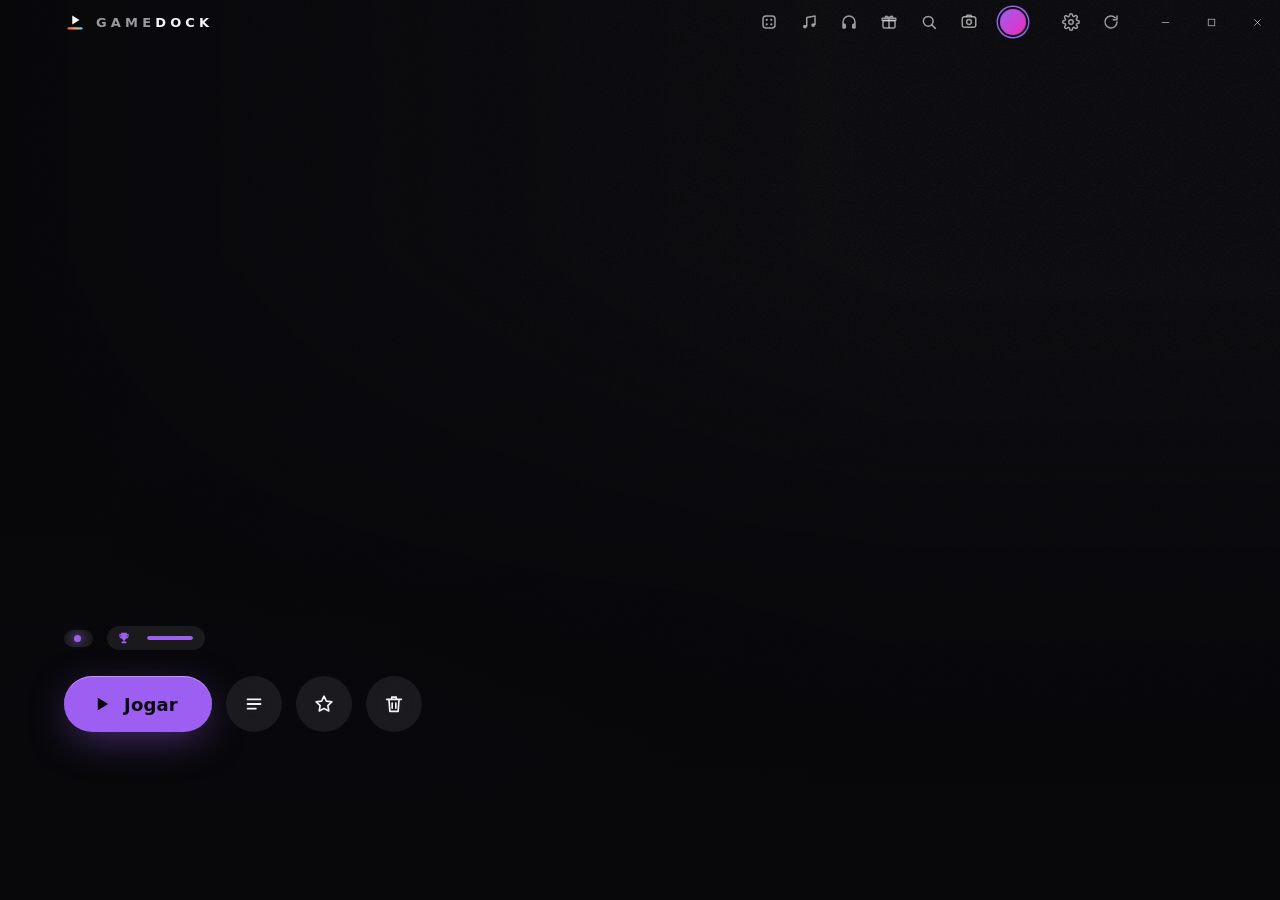
==== commit 09330bfe: "GameDock v0.6.4: botão de desinstalar na tela inicial - lixeira redonda ao lado de Favoritar; 1º cli" ====
--- a/gamedock/web/index.html
+++ b/gamedock/web/index.html
@@ -98,6 +98,10 @@
         <button class="round-btn" id="favBtn" title="Favoritar (F)">
           <svg viewBox="0 0 24 24"><path d="M12 3.5l2.6 5.4 5.9.8-4.3 4.1 1 5.8L12 16.9l-5.2 2.7 1-5.8-4.3-4.1 5.9-.8z" stroke="currentColor" stroke-width="1.8" stroke-linejoin="round"/></svg>
         </button>
+        <button class="round-btn uninstall-btn" id="uninstallBtn" title="Desinstalar">
+          <svg viewBox="0 0 24 24"><path d="M4 7h16M9.5 7V4.5h5V7M6.5 7l1 13h9l1-13M10 11v5.5M14 11v5.5" stroke="currentColor" stroke-width="1.8" stroke-linecap="round" stroke-linejoin="round"/></svg>
+          <span>Confirmar desinstalação</span>
+        </button>
       </div>
     </section>
   </main>
--- a/gamedock/web/features.css
+++ b/gamedock/web/features.css
@@ -216,3 +216,12 @@
 /* ---------------------------------------------------------------- confete */
 .confetti { position: fixed; inset: 0; z-index: 60; pointer-events: none; display: none; }
 .confetti.show { display: block; }
+
+/* desinstalar (tela inicial): lixeira redonda; no 1º clique abre em "Confirmar desinstalação" */
+.uninstall-btn span { display: none; font-weight: 700; font-size: 15px; white-space: nowrap; }
+.uninstall-btn:hover { background: #e8112340; color: #ffb3b3; }
+.uninstall-btn[data-armed="1"] { width: auto; padding: 0 22px 0 18px; border-radius: 28px; display: flex; gap: 10px;
+                                 align-items: center; background: #e81123; color: #fff; transform: none; }
+.uninstall-btn[data-armed="1"] span, .uninstall-btn[data-busy="1"] span { display: inline; }
+.uninstall-btn[data-busy="1"] { width: auto; padding: 0 22px 0 18px; border-radius: 28px; display: flex; gap: 10px;
+                                align-items: center; opacity: .7; cursor: progress; }
--- a/gamedock/web/social.css
+++ b/gamedock/web/social.css
@@ -80,6 +80,30 @@
 .dc-member:hover input[type=range], .dc-member input[type=range]:focus { opacity: 1; }
 .dc-member i svg { width: 16px; height: 16px; color: #ff8a8a; }
 
+.dc-guild.home { background: var(--accent); color: #0b0b0f; }
+.dc-guild.home:not(.on) { background: var(--glass); color: var(--text); }
+.dc-guild.home svg { width: 26px; height: 26px; }
+.dc-sep { display: block; width: 32px; height: 2px; margin: 0 auto; border-radius: 1px; background: rgb(255 255 255 / .12); }
+.dc-groups-setup { display: grid; grid-template-columns: 1fr auto; gap: 12px 18px; align-items: center; padding: 16px 18px; margin-bottom: 14px;
+  border-radius: 16px; background: rgb(255 255 255 / .05); box-shadow: inset 0 0 0 1px rgb(255 255 255 / .08); }
+.dc-groups-setup p { margin-top: 4px; font-size: 13px; color: var(--muted); line-height: 1.5; }
+.dc-groups-setup small { grid-column: 1 / -1; font-size: 12px; color: var(--muted); }
+.dc-add { grid-column: 1 / -1; display: flex; gap: 8px; }
+.dc-add input { flex: 1; height: 38px; padding: 0 14px; border: 0; outline: 0; border-radius: 12px; background: var(--glass); color: var(--text);
+  font: 500 13.5px var(--font); box-shadow: inset 0 0 0 1px rgb(255 255 255 / .08); }
+.dc-add input:focus { box-shadow: inset 0 0 0 1.5px var(--accent); }
+.dc-group .dc-chan-head { cursor: default; }
+.dc-group .dc-chan-head b { display: grid; gap: 2px; }
+.dc-group .dc-chan-head b small { font-weight: 500; font-size: 12px; }
+.dc-group .dc-chan-head .ghost-btn { height: 32px; font-size: 12.5px; }
+.dc-group .play-btn.small { height: 36px; }
+.dc-group .live { font-style: normal; color: #2fd18b; font-weight: 700; }
+.dc-gicon { width: 40px; height: 40px; border-radius: 50%; flex: none; }
+.dc-gstack { display: flex; flex: none; width: 52px; height: 40px; align-items: center; color: var(--muted); }
+.dc-gstack img { width: 28px; height: 28px; border-radius: 50%; box-shadow: 0 0 0 2px #15151b; }
+.dc-gstack img + img { margin-left: -12px; }
+.dc-gstack svg { width: 28px; height: 28px; }
+
 /* ---------------------------------------------------------------- YouTube Music */
 .mu-search { margin-left: auto; width: min(380px, 40vw); height: 40px; padding: 0 16px; border-radius: 99px; border: 0; outline: 0;
   background: var(--glass); color: var(--text); font: 500 14px var(--font); box-shadow: inset 0 0 0 1px rgb(255 255 255 / .08); }
